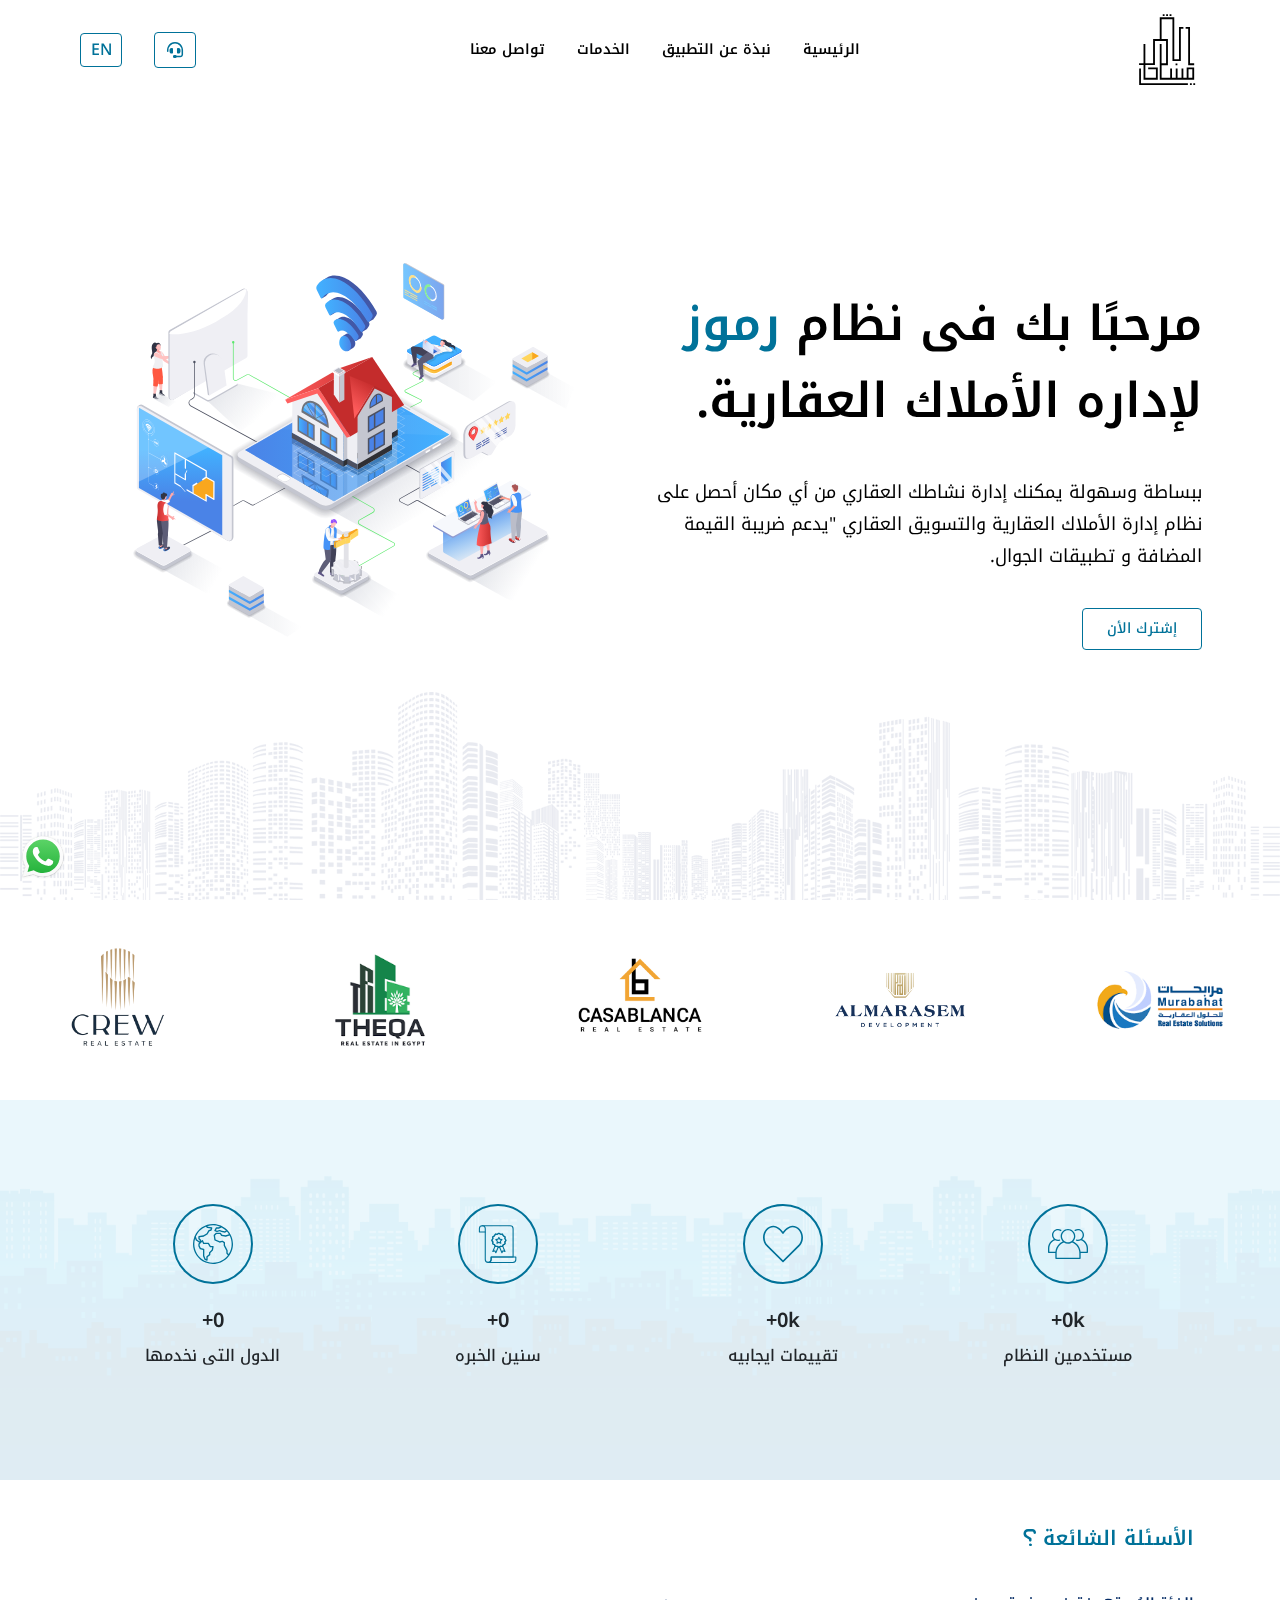
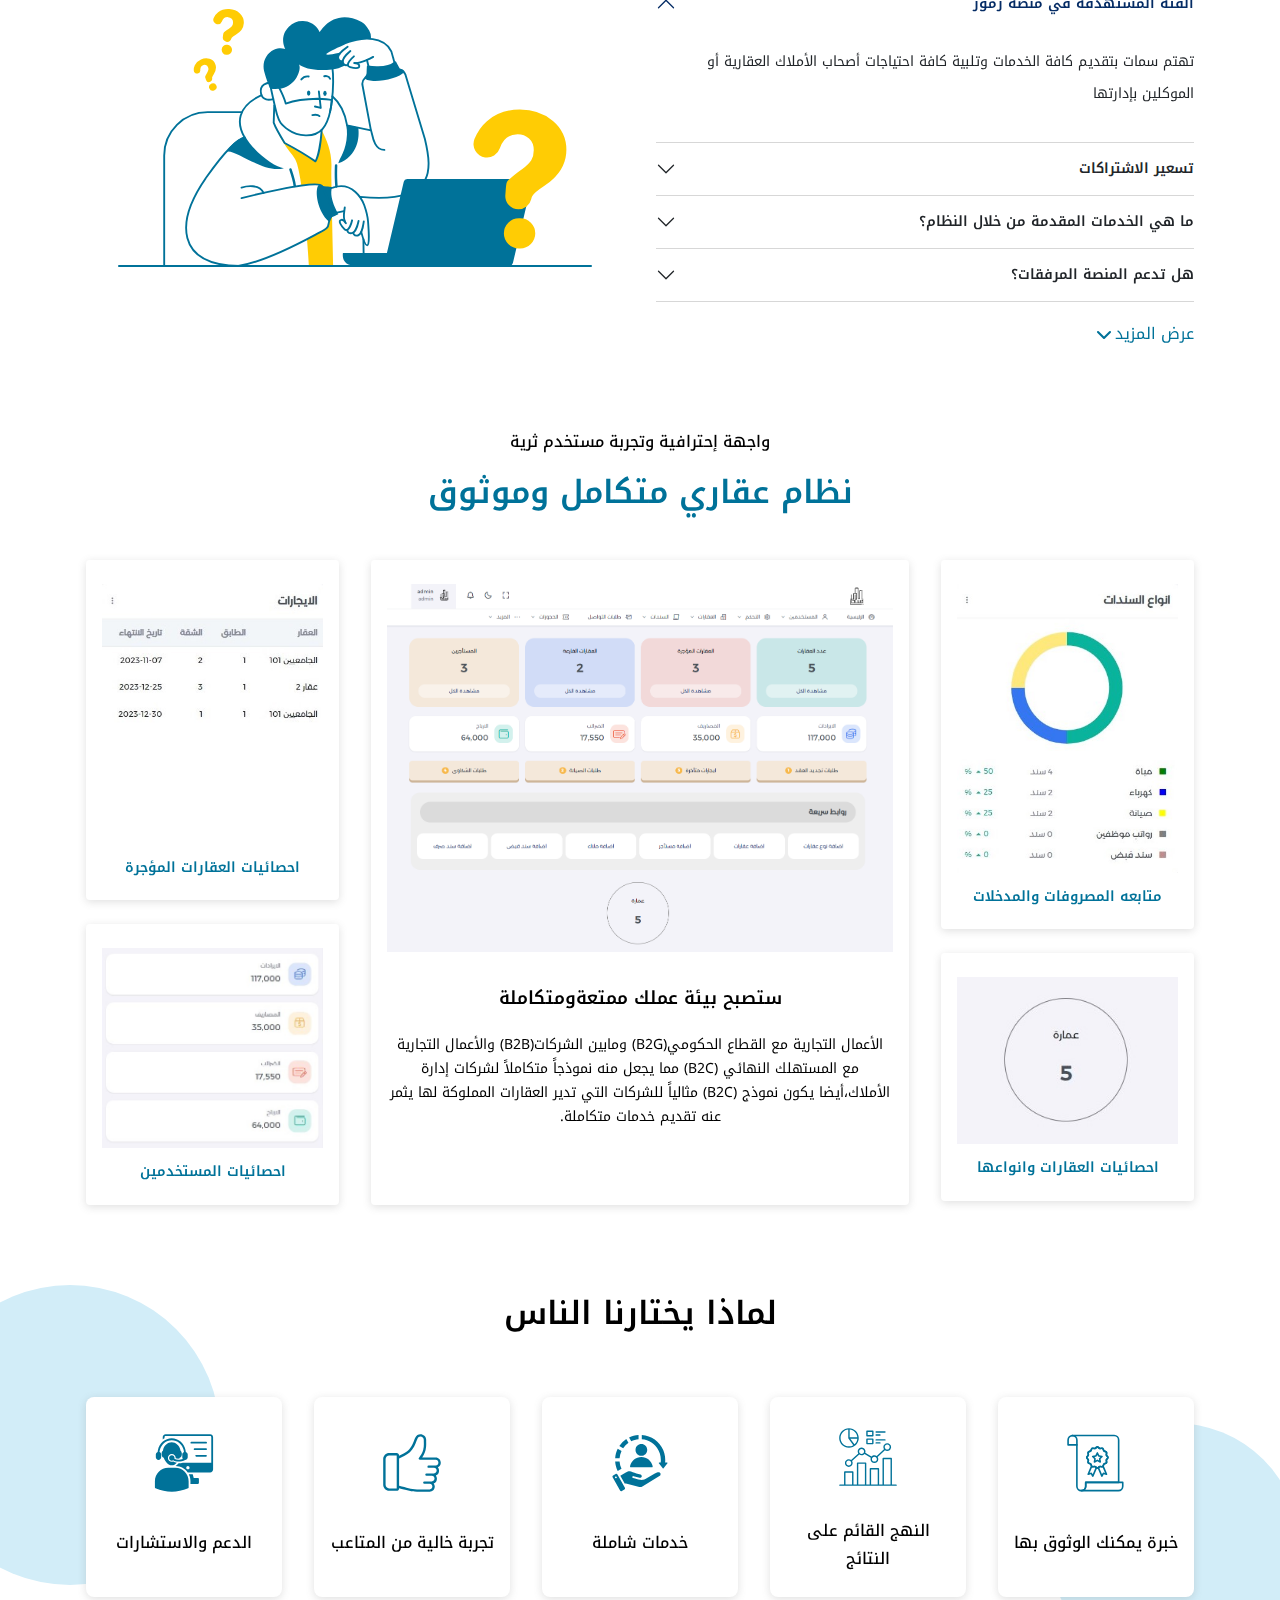
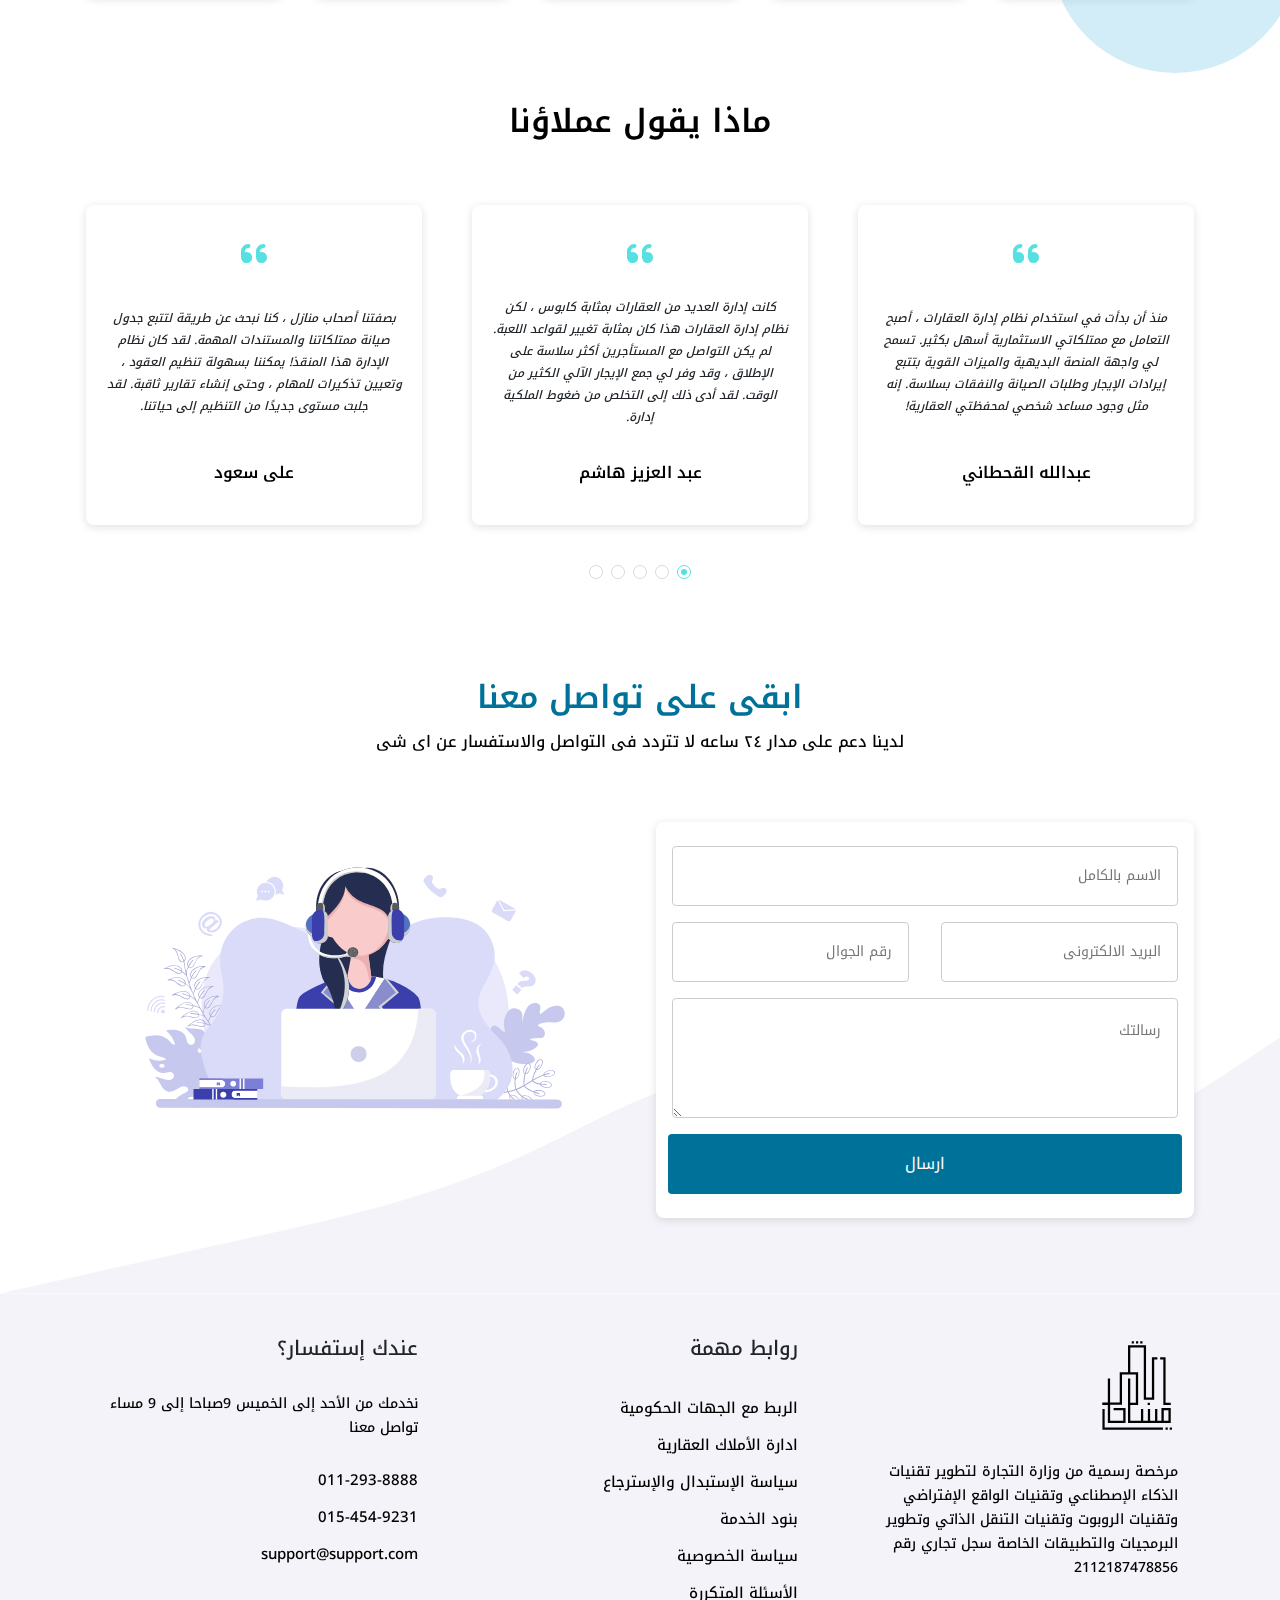
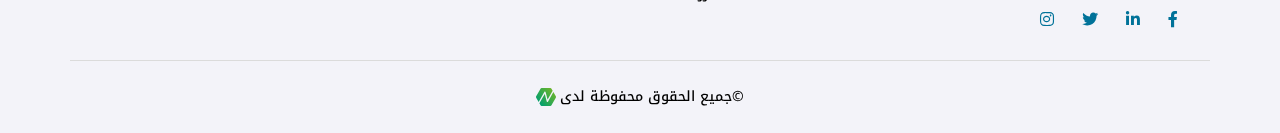
==== index.html @ 93a8f7e9 "#242" ====
<html lang="en">

<head>
    <meta charset="UTF-8">
    <meta name="viewport" content="width=device-width, initial-scale=1.0">
    <title>رموز لإداره الأملاك العقارية</title>
    <!-- Favicon -->
    <link rel="shortcut icon" href="images/logo.svg">
    <!-- Css -->
    <link rel="stylesheet" href="css/bootstrap.min.css">
    <link rel="stylesheet" href="css/main.css">
    <link rel="stylesheet" href="css/style.css">
</head>

<body>
    <a class="whatsappButton" href="https://wa.me/">
        <img src="images/whatsappbrand.svg" alt="">
    </a>
    <!-- Header Start-->
    <header class="navigationbar">
        <nav>
            <div class="container d-flex justify-content-between align-items-center">
                <a href="#!" class="navbar-brand">
                    <img src="images/logo.svg" alt="logo">
                </a>
                <ul class="nav-links">
                    <li>
                        <a href="#home" class="nav-link home">الرئيسية</a>
                    </li>
                    <li>
                        <a href="#about" class="nav-link about">نبذة عن التطبيق</a>
                    </li>
                    <li>
                        <a href="#service" class="nav-link service">الخدمات</a>
                    </li>
                    <li>
                        <a href="#contact" class="nav-link contact">تواصل معنا</a>
                    </li>
                </ul>
                <div class="buttons">
                    <a href="tel:011-293-8888"><i class="fa-sharp fa-solid fa-headset"></i></a>
                    <a href="#!">EN</a>
                    <a href="javascript:void(0)" id="toggle"><i class="fa-sharp fa-solid fa-bars"></i></a>
                </div>
            </div>
        </nav>
    </header>
    <main>
        <!-- Hero section start -->
        <section class="hero-section sec" id="home">
            <div class="underlay"></div>
            <div class="container">
                <div class="row">
                    <div
                        class="col-lg-6 col-12 d-flex align-items-center justify-content-center flex-column text-container">
                        <h1>مرحبًا بك فى نظام <span>رموز</span> لإداره الأملاك العقارية.</h1>
                        <p>
                            ببساطة وسهولة يمكنك إدارة نشاطك العقاري من أي مكان أحصل على نظام إدارة الأملاك العقارية
                            والتسويق
                            العقاري "يدعم ضريبة القيمة المضافة و تطبيقات الجوال.
                        </p>
                        <a href="#!">إشترك الأن</a>
                    </div>
                    <div class="col-lg-6 col-12 d-flex align-items-center justify-content-center">
                        <img src="images/illustration.svg" alt="illustration">
                    </div>
                </div>
            </div>
        </section>
        <!-- parteners section start -->
        <section class="parteners sec" id="about">
            <div class="swiper partenersSwiper">
                <div class="swiper-wrapper">
                    <div class="swiper-slide">
                        <a href="#!" class="img">
                            <img src="images/partener1.png" alt="partener">
                        </a>
                    </div>
                    <div class="swiper-slide">
                        <a href="#!" class="img">
                            <img src="images/partener2.png" alt="partener">
                        </a>
                    </div>
                    <div class="swiper-slide">
                        <a href="#!" class="img">
                            <img src="images/partener3.png" alt="partener">
                        </a>
                    </div>
                    <div class="swiper-slide">
                        <a href="#!" class="img">
                            <img src="images/partener4.png" alt="partener">
                        </a>
                    </div>
                    <div class="swiper-slide">
                        <a href="#!" class="img">
                            <img src="images/partener5.png" alt="partener">
                        </a>
                    </div>
                    <div class="swiper-slide">
                        <a href="#!" class="img">
                            <img src="images/partener6.png" alt="partener">
                        </a>
                    </div>
                </div>
            </div>
            <div class="counter-wrapper">
                <div class="underlay"></div>
                <div class="container ">
                    <div class="row">
                        <div class="col-lg-3 col-6 mb-lg-0 mb-4">
                            <div class="icon">
                                <img src="images/users.svg" alt="icon">
                            </div>
                            <h4><span class="num" data-goal="8">0</span>k+</h4>
                            <h5>مستخدمين النظام</h5>
                        </div>
                        <div class="col-lg-3 col-6 mb-lg-0 mb-4">
                            <div class="icon">
                                <img src="images/heart.svg" alt="icon">
                            </div>
                            <h4><span class="num" data-goal="25">0</span>k+</h4>
                            <h5>تقييمات ايجابيه</h5>
                        </div>
                        <div class="col-lg-3 col-6">
                            <div class="icon">
                                <img src="images/experience.svg" alt="icon">
                            </div>
                            <h4><span class="num" data-goal="15">0</span>+</h4>
                            <h5>سنين الخبره</h5>
                        </div>
                        <div class="col-lg-3 col-6">
                            <div class="icon">
                                <img src="images/earth.svg" alt="icon">
                            </div>
                            <h4><span class="num" data-goal="12">0</span>+</h4>
                            <h5>الدول التى نخدمها</h5>
                        </div>
                    </div>
                </div>
            </div>
        </section>
        <!-- faqs -->
        <section class="faqs">
            <div class="container">
                <div class="row align-items-center justify-content-around">
                    <div class="col-lg-6 col-12 p-3 faqs-content">
                        <h3>الأسئلة الشائعة <i class="fa-sharp fa-solid fa-question"></i></h3>
                        <div class="accordion" id="accordionExample">
                            <div class="accordion-item">
                                <h2 class="accordion-header" id="headingOne">
                                    <button class="accordion-button" type="button" data-bs-toggle="collapse"
                                        data-bs-target="#collapseOne" aria-expanded="true" aria-controls="collapseOne">
                                        الفئة المُستهدفة في منصة رموز
                                    </button>
                                </h2>
                                <div id="collapseOne" class="accordion-collapse collapse show"
                                    aria-labelledby="headingOne" data-bs-parent="#accordionExample">
                                    <div class="accordion-body">
                                        <p>تهتم سمات بتقديم كافة الخدمات وتلبية كافة احتياجات أصحاب الأملاك العقارية أو
                                            الموكلين بإدارتها</p>
                                    </div>
                                </div>
                            </div>
                            <div class="accordion-item">
                                <h2 class="accordion-header" id="headingTwo">
                                    <button class="accordion-button collapsed" type="button" data-bs-toggle="collapse"
                                        data-bs-target="#collapseTwo" aria-expanded="false" aria-controls="collapseTwo">
                                        تسعير الاشتراكات
                                    </button>
                                </h2>
                                <div id="collapseTwo" class="accordion-collapse collapse" aria-labelledby="headingTwo"
                                    data-bs-parent="#accordionExample">
                                    <div class="accordion-body">
                                        <p>تكون الأسعار بحسب الباقة المُختارة من حيث المزايا والخدمات المُرادة في
                                            المنصة،
                                            بالإضافة إلى ذلك...</p>
                                    </div>
                                </div>
                            </div>
                            <div class="accordion-item">
                                <h2 class="accordion-header" id="headingThree">
                                    <button class="accordion-button collapsed" type="button" data-bs-toggle="collapse"
                                        data-bs-target="#collapseThree" aria-expanded="false"
                                        aria-controls="collapseThree">
                                        ما هي الخدمات المقدمة من خلال النظام؟
                                    </button>
                                </h2>
                                <div id="collapseThree" class="accordion-collapse collapse"
                                    aria-labelledby="headingThree" data-bs-parent="#accordionExample">
                                    <div class="accordion-body">
                                        <p>تكون الأسعار بحسب الباقة المُختارة من حيث المزايا والخدمات المُرادة في
                                            المنصة،
                                            بالإضافة إلى ذلك...</p>
                                    </div>
                                </div>
                            </div>
                            <div class="accordion-item">
                                <h2 class="accordion-header" id="headingFour">
                                    <button class="accordion-button collapsed" type="button" data-bs-toggle="collapse"
                                        data-bs-target="#collapseFour" aria-expanded="false"
                                        aria-controls="collapseFour">
                                        هل تدعم المنصة المرفقات؟
                                    </button>
                                </h2>
                                <div id="collapseFour" class="accordion-collapse collapse" aria-labelledby="headingFour"
                                    data-bs-parent="#accordionExample">
                                    <div class="accordion-body">
                                        <p>تدعم المنصة المرفقات كالصور، حيث من الممكن للعميل إضافة صور للعقارات وغيرها.
                                        </p>
                                    </div>
                                </div>
                            </div>
                            <div class="accordion-item">
                                <h2 class="accordion-header" id="headingFive">
                                    <button class="accordion-button collapsed" type="button" data-bs-toggle="collapse"
                                        data-bs-target="#collapseFive" aria-expanded="false"
                                        aria-controls="collapseFive">
                                        هل من الممكن استخدام المنصة لأكثر من شخص وهل يمكن الحد من الصلاحيات لكل مستخدم؟
                                    </button>
                                </h2>
                                <div id="collapseFive" class="accordion-collapse collapse" aria-labelledby="headingFive"
                                    data-bs-parent="#accordionExample">
                                    <div class="accordion-body">
                                        <p>يختلف بحسب الباقة المطلوبة، ففي باقة العقاري تكون إمكانية الاستخدام متاحة فقط
                                            لشخص واحد، أما الباقات الأخرى توفر إمكانية استخدام لأكثر من شخص.
                                            ومن الجدير بالذكر انه من الممكن إعطاء صلاحيات مختلفة لكل مستخدم والتحكم
                                            بالشاشات
                                            الظاهرة لهم وذلك من خلال التواصل مع فريق الدعم الفني الخاص بنا.</p>
                                    </div>
                                </div>
                            </div>
                        </div>
                        <button class="showbtn">عرض المزيد <i class="fa-sharp fa-solid fa-chevron-down"></i></button>
                    </div>
                    <div class="col-lg-6 col-12 pe-lg-5 ps-lg-5 p-0 faq-img">
                        <img src="images/faq2.svg" alt="faq">
                    </div>
                </div>
            </div>
        </section>
        <!-- services section -->
        <section class="services-section sec" id="service">
            <div class="container">
                <p class="txt">واجهة إحترافية وتجربة مستخدم ثرية</p>
                <h2 class="hed">نظام عقاري متكامل وموثوق</h2>
                <div class="row">
                    <div class="col-lg-3 col-12 pe-3 ps-3">
                        <div class="container p-0">
                            <div class="row">
                                <div class="col-12">
                                    <div class="shaded_card">
                                        <div class="img">
                                            <a href="images/app-img-2.jpg" data-fancybox="app-images">
                                                <img src="images/app-img-2.jpg" alt="">
                                            </a>
                                        </div>
                                        <h4>متابعه المصروفات والمدخلات</h4>
                                    </div>
                                </div>
                                <div class="col-12 mt-4">
                                    <div class="shaded_card">
                                        <div class="img">
                                            <a href="images/app-img-3.jpg" data-fancybox="app-images">
                                                <img src="images/app-img-3.jpg" alt="">
                                            </a>
                                        </div>
                                        <h4>احصائيات العقارات وانواعها</h4>
                                    </div>
                                </div>
                            </div>
                        </div>
                    </div>
                    <div class="col-lg-6 col-12 pe-3 ps-3 mt-lg-0 mb-lg-0 mt-4 mb-4">
                        <div class="container p-0">
                            <div class="shaded_card">
                                <div class="img">
                                    <a href="images/app-img-1.jpg" data-fancybox="app-images">
                                        <img src="images/app-img-1.jpg" alt="">
                                    </a>
                                </div>
                                <h3>ستصبح بيئة عملك ممتعةومتكاملة</h3>
                                <p>الأعمال التجارية مع القطاع الحكومي(B2G) ومابين الشركات(B2B) والأعمال التجارية مع
                                    المستهلك
                                    النهائي (B2C) مما يجعل منه نموذجاً متكاملاً لشركات إدارة الأملاك،أيضا يكون نموذج
                                    (B2C)
                                    مثالياً للشركات التي تدير العقارات المملوكة لها يثمر عنه تقديم خدمات متكاملة.</p>
                            </div>
                        </div>
                    </div>
                    <div class="col-lg-3 col-12 pe-3 ps-3">
                        <div class="container p-0">
                            <div class="row">
                                <div class="col-12">
                                    <div class="shaded_card">
                                        <div class="img">
                                            <a href="images/app-img-4.jpg" data-fancybox="app-images">
                                                <img src="images/app-img-4.jpg" alt="">
                                            </a>
                                        </div>
                                        <h4>احصائيات العقارات المؤجرة</h4>
                                    </div>
                                </div>
                                <div class="col-12 mt-4">
                                    <div class="col-12">
                                        <div class="shaded_card">
                                            <div class="img">
                                                <a href="images/app-img-5.jpg" data-fancybox="app-images">
                                                    <img src="images/app-img-5.jpg" alt="">
                                                </a>
                                            </div>
                                            <h4>احصائيات المستخدمين</h4>
                                        </div>
                                    </div>
                                </div>
                            </div>
                        </div>
                    </div>
                </div>
            </div>
        </section>
        <!-- features section -->
        <section class="features">
            <h2 class="hed">لماذا يختارنا الناس</h2>
            <span class="circle1"></span>
            <span class="circle2"></span>
            <div class="container">
                <div class="row row-cols-xl-5 row-cols-lg-4 row-cols-md-3 row-cols-sm-2 row-cols-1 row--20">
                    <div class="col p-3">
                        <div class="feature-card">
                            <div class="icon">
                                <img src="images/experience.svg" alt="Service">
                            </div>
                            <h6 class="title">خبرة يمكنك الوثوق بها</h6>
                        </div>
                    </div>
                    <div class="col p-3">
                        <div class="feature-card">
                            <div class="icon">
                                <img src="images/approach.svg" alt="Service">
                            </div>
                            <h6 class="title">النهج القائم على النتائج</h6>
                        </div>
                    </div>
                    <div class="col p-3">
                        <div class="feature-card">
                            <div class="icon">
                                <img src="images/services.svg" alt="Service">
                            </div>
                            <h6 class="title">خدمات شاملة</h6>
                        </div>
                    </div>
                    <div class="col p-3">
                        <div class="feature-card">
                            <div class="icon">
                                <img src="images/hassel.svg" alt="Service">
                            </div>
                            <h6 class="title">تجربة خالية من المتاعب</h6>
                        </div>
                    </div>
                    <div class="col p-3">
                        <div class="feature-card">
                            <div class="icon">
                                <img src="images/support.svg" alt="Service">
                            </div>
                            <h6 class="title"> الدعم والاستشارات </h6>
                        </div>
                    </div>
                </div>
            </div>
        </section>
        <!-- testmonials -->
        <section class="testmonials">
            <h2 class="hed">ماذا يقول عملاؤنا</h2>
            <!-- slider -->
            <div class="container p-0">
                <div class="swiper mySwiper">
                    <div class="swiper-wrapper">
                        <div class="swiper-slide">
                            <div class="testmonial-card">
                                <i class="fas fa-quote-left"></i>
                                <p>منذ أن بدأت في استخدام نظام إدارة العقارات ، أصبح التعامل مع ممتلكاتي الاستثمارية
                                    أسهل بكثير. تسمح لي واجهة المنصة البديهية والميزات القوية بتتبع إيرادات الإيجار
                                    وطلبات الصيانة والنفقات بسلاسة. إنه مثل وجود مساعد شخصي لمحفظتي العقارية!</p>
                                <h5>عبدالله القحطاني</h5>
                            </div>
                        </div>
                        <div class="swiper-slide">
                            <div class="testmonial-card">
                                <i class="fas fa-quote-left"></i>
                                <p>كانت إدارة العديد من العقارات بمثابة كابوس ، لكن نظام إدارة العقارات هذا كان بمثابة
                                    تغيير لقواعد اللعبة. لم يكن التواصل مع المستأجرين أكثر سلاسة على الإطلاق ، وقد وفر
                                    لي جمع الإيجار الآلي الكثير من الوقت. لقد أدى ذلك إلى التخلص من ضغوط الملكية إدارة.
                                </p>
                                <h5>عبد العزيز هاشم</h5>
                            </div>
                        </div>
                        <div class="swiper-slide">
                            <div class="testmonial-card">
                                <i class="fas fa-quote-left"></i>
                                <p>
                                    بصفتنا أصحاب منازل ، كنا نبحث عن طريقة لتتبع جدول صيانة ممتلكاتنا والمستندات المهمة.
                                    لقد كان نظام الإدارة هذا المنقذ! يمكننا بسهولة تنظيم العقود ، وتعيين تذكيرات للمهام
                                    ، وحتى إنشاء تقارير ثاقبة. لقد جلبت مستوى جديدًا من التنظيم إلى حياتنا.
                                </p>
                                <h5>على سعود</h5>
                            </div>
                        </div>
                        <div class="swiper-slide">
                            <div class="testmonial-card">
                                <i class="fas fa-quote-left"></i>
                                <p>البقاء على اطلاع على تفاعلات العملاء وقوائم العقارات أمر بالغ الأهمية في مجال عملي.
                                    قام نظام إدارة العقارات هذا بتبسيط سير العمل الخاص بي من خلال توفير محور مركزي لجميع
                                    اتصالات العملاء وتفاصيل الممتلكات والمواعيد. إنها أداة لا غنى عنها لأي متخصص في مجال
                                    العقارات.</p>
                                <h5>نواف العقيدى</h5>
                            </div>
                        </div>
                        <div class="swiper-slide">
                            <div class="testmonial-card">
                                <i class="fas fa-quote-left"></i>
                                <p>
                                    لقد كنت مالكًا منذ سنوات ، وأتمنى لو اكتشفت نظام الإدارة هذا قريبًا. إنه يبسط عملية
                                    الإيجار ، من فحص المستأجرين إلى توقيع عقود الإيجار إلكترونيًا. منحتني ميزات تتبع
                                    الإيجار وإدارة النفقات سيطرة مالية أفضل على ممتلكاتي.
                                </p>
                                <h5>رائد سلمان</h5>
                            </div>
                        </div>
                        <div class="swiper-slide">
                            <div class="testmonial-card">
                                <i class="fas fa-quote-left"></i>
                                <p>
                                    من وجهة نظر المستأجر ، جعل نظام إدارة العقارات هذا الإيجار أمرًا سهلاً. إن تقديم
                                    طلبات الصيانة عبر الإنترنت وتلقي التحديثات في الوقت المناسب عن حالتهم جعل العيش هنا
                                    مريحًا للغاية. من الواضح أن إدارة الممتلكات تعطي الأولوية لرضا المستأجر.
                                </p>
                                <h5>عبدالله الرويشد</h5>
                            </div>
                        </div>
                        <div class="swiper-slide">
                            <div class="testmonial-card">
                                <i class="fas fa-quote-left"></i>
                                <p>
                                    أصبحت إدارة محفظتنا المتنامية أمرًا ساحقًا إلى أن قمنا بدمج هذا النظام في عملياتنا.
                                    كانت القدرة على تحليل أداء الممتلكات وتتبع معدلات الإشغال ومراقبة اتجاهات السوق كلها
                                    في مكان واحد لا تقدر بثمن. لقد حسنت حقًا استراتيجيتنا الاستثمارية.
                                </p>
                                <h5>بلال علام</h5>
                            </div>
                        </div>
                    </div>
                    <div class="swiper-pagination"></div>
                </div>
            </div>
        </section>
        <!-- contact section -->
        <section class="contact-section sec" id="contact">
            <svg xmlns="http://www.w3.org/2000/svg" viewBox="0 0 1440 320">
                <path fill="#f3f3f9" fill-opacity="1"
                    d="M0,320L48,309.3C96,299,192,277,288,256C384,235,480,213,576,170.7C672,128,768,64,864,69.3C960,75,1056,149,1152,154.7C1248,160,1344,96,1392,64L1440,32L1440,320L1392,320C1344,320,1248,320,1152,320C1056,320,960,320,864,320C768,320,672,320,576,320C480,320,384,320,288,320C192,320,96,320,48,320L0,320Z">
                </path>
            </svg>
            <div class="underlay"></div>
            <h2 class="hed">ابقى على تواصل معنا</h2>
            <p class="txt">لدينا دعم على مدار ٢٤ ساعه لا تتردد فى التواصل والاستفسار عن اى شى</p>
            <div class="container">
                <div class="row">
                    <div class="col-lg-6 col-12 p-3">
                        <div class="shaded-card">
                            <form class="container" action="">
                                <div class="row">
                                    <div class="col-12 input-filed">
                                        <input type="text" name="name" id="name" placeholder="الاسم بالكامل">
                                    </div>
                                    <div class="col-lg-6 col-12 input-filed">
                                        <input type="email" name="email" id="email" placeholder="البريد الالكترونى">
                                    </div>
                                    <div class="col-lg-6 col-12 input-filed">
                                        <input type="tel" name="tel" id="tel" placeholder="رقم الجوال">
                                    </div>
                                    <div class="col-12 input-filed">
                                        <textarea name="message" id="message" placeholder="رسالتك"></textarea>
                                    </div>
                                    <div class="col-12">
                                        <button type="submit">ارسال</button>
                                    </div>
                                </div>
                            </form>
                        </div>
                    </div>
                    <div class="col-lg-6 col-12">
                        <img src="images/contact.svg" alt="">
                    </div>
                </div>
            </div>
        </section>
    </main>
    <!-- Footer -->
    <footer>
        <div class="container">
            <div class="row">
                <div class="col-lg-4 col-md-6 col-12 d-flex flex-column gap-4">
                    <a href="#!" class="navbar-brand">
                        <img src="images/logo.svg" alt="logo">
                    </a>
                    <p>
                        مرخصة رسمية من وزارة التجارة لتطوير تقنيات الذكاء الإصطناعي وتقنيات الواقع الإفتراضي وتقنيات
                        الروبوت وتقنيات التنقل الذاتي وتطوير البرمجيات والتطبيقات الخاصة سجل تجاري رقم 2112187478856
                    </p>
                    <ul class="social-media">
                        <li>
                            <a href="#!"><i class="fa-brands fa-facebook-f"></i></a>
                        </li>
                        <li>
                            <a href="#!"><i class="fa-brands fa-linkedin-in"></i></a>
                        </li>
                        <li>
                            <a href="#!"><i class="fa-brands fa-twitter"></i></a>
                        </li>
                        <li>
                            <a href="#!"><i class="fa-brands fa-instagram"></i></a>
                        </li>
                    </ul>
                </div>
                <div class="col-lg-4 col-md-6 col-12 d-flex flex-column gap-4">
                    <h5 class="footer-title ">روابط مهمة</h5>
                    <ul class="links">
                        <li>
                            <a href="#!">الربط مع الجهات الحكومية</a>
                        </li>
                        <li>
                            <a href="#!">ادارة الأملاك العقارية</a>
                        </li>
                        <li>
                            <a href="#!">سياسة الإستبدال والإسترجاع</a>
                        </li>
                        <li>
                            <a href="#!">بنود الخدمة</a>
                        </li>
                        <li>
                            <a href="#!">سياسة الخصوصية</a>
                        </li>
                        <li>
                            <a href="#!">الأسئلة المتكررة</a>
                        </li>
                    </ul>
                </div>
                <div class="col-lg-4 col-md-6 col-12 d-flex flex-column gap-4">
                    <h5 class="footer-title ">عندك إستفسار؟</h5>
                    <p>نخدمك من الأحد إلى الخميس 9صباحا إلى 9 مساء
                        تواصل معنا</p>
                    <ul class="links">
                        <li>
                            <a href="tel:011-293-8888">011-293-8888</a>
                        </li>
                        <li>
                            <a href="tel:015-454-9231">015-454-9231</a>
                        </li>
                        <li>
                            <a href="mailto:support@support.com">support@support.com</a>
                        </li>
                    </ul>
                </div>
                <div class="col-12 copy d-flex align-items-center justify-content-center">
                    <p>©جميع الحقوق محفوظة لدى
                        <a href="https://nami-tec.com"><img src="images/nami.svg" alt="nami"></a>
                    </p>
                </div>
            </div>
        </div>
    </footer>
    <script src="js/main.js"></script>
    <script src="js/app.js"></script>
</body>

</html>
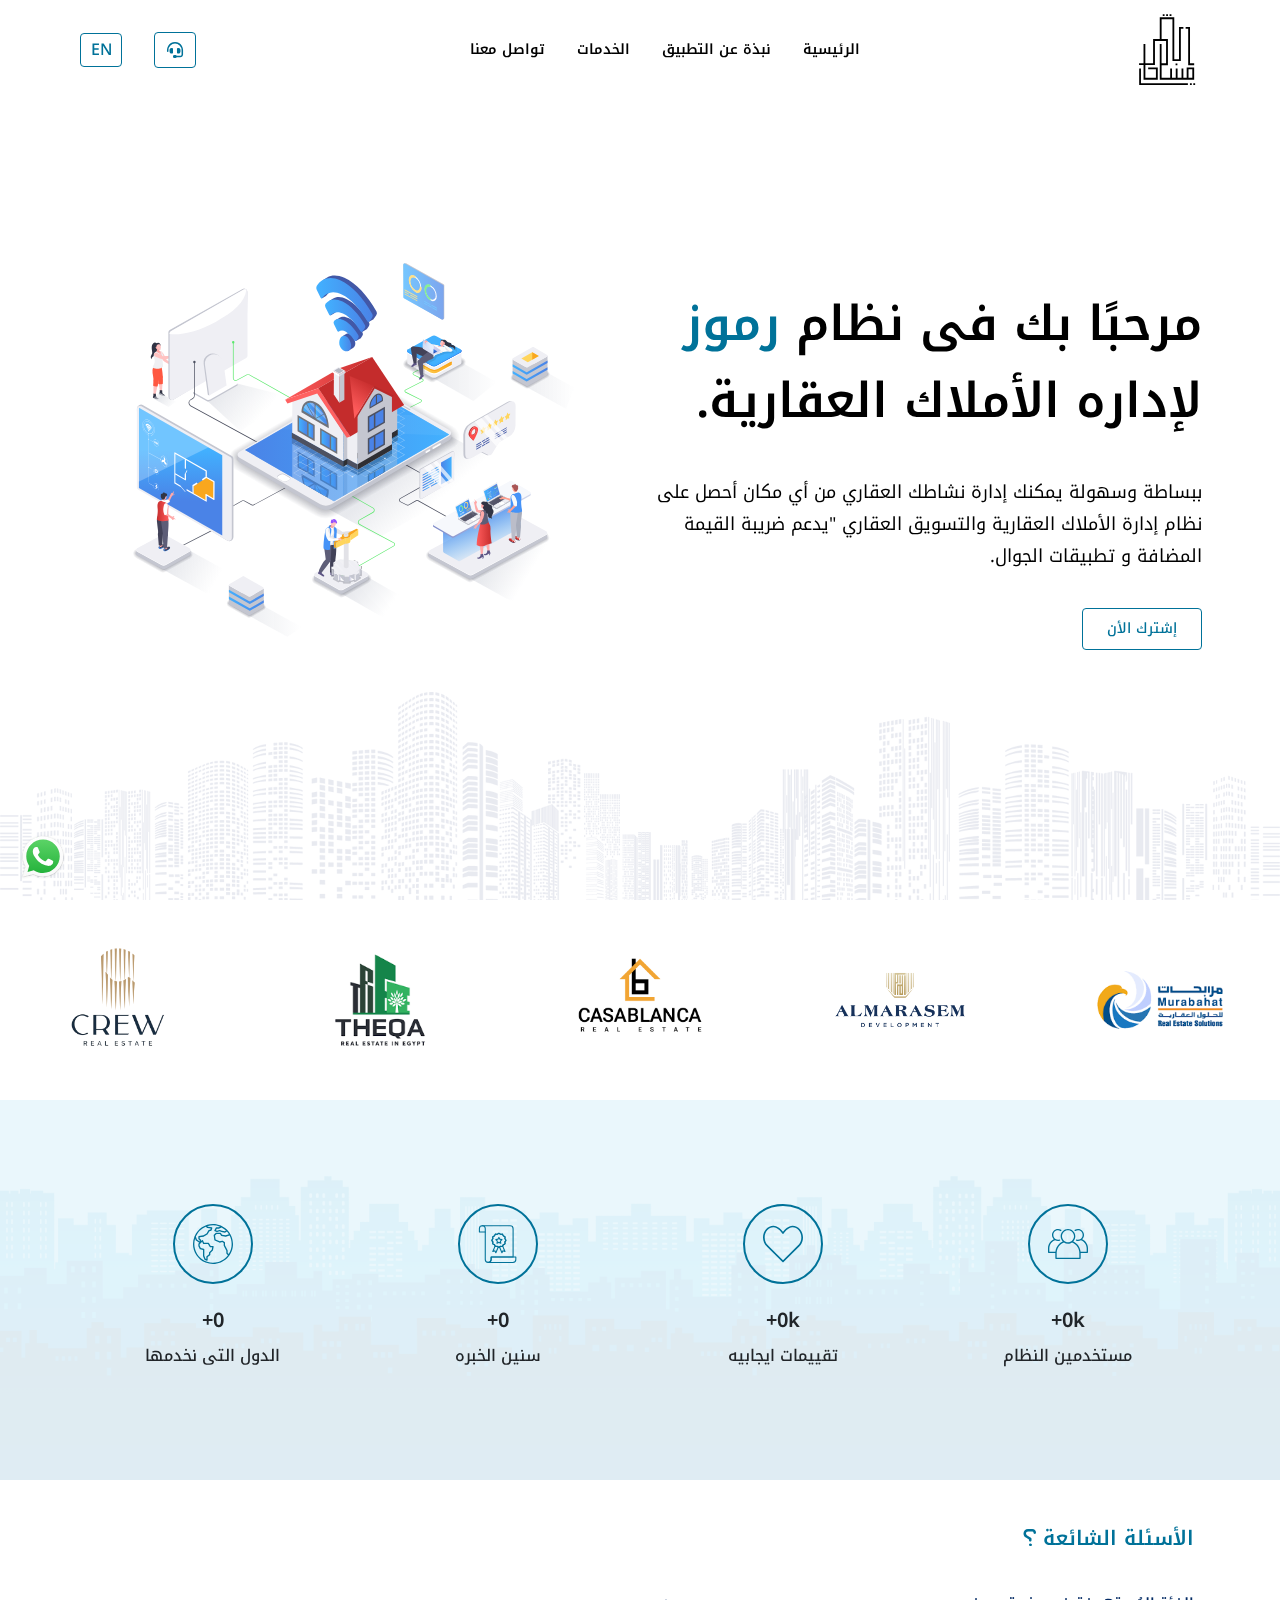
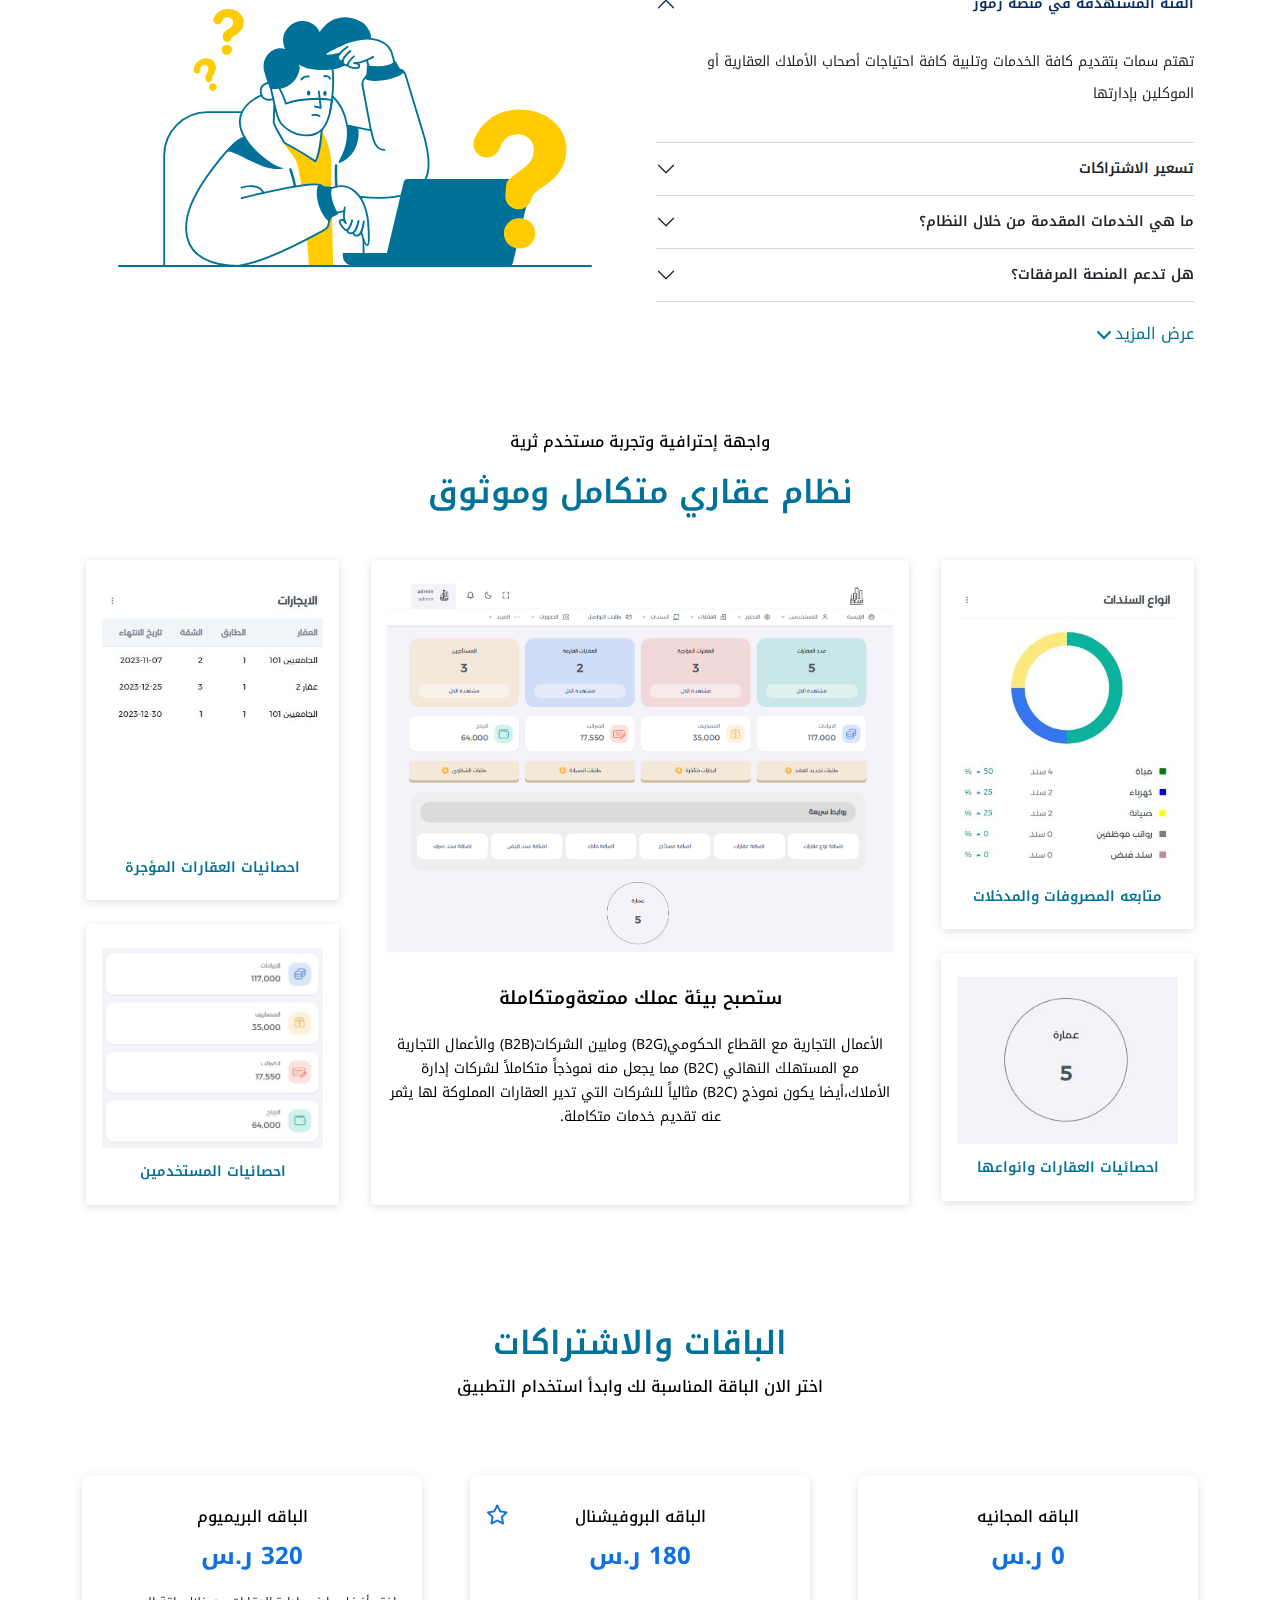
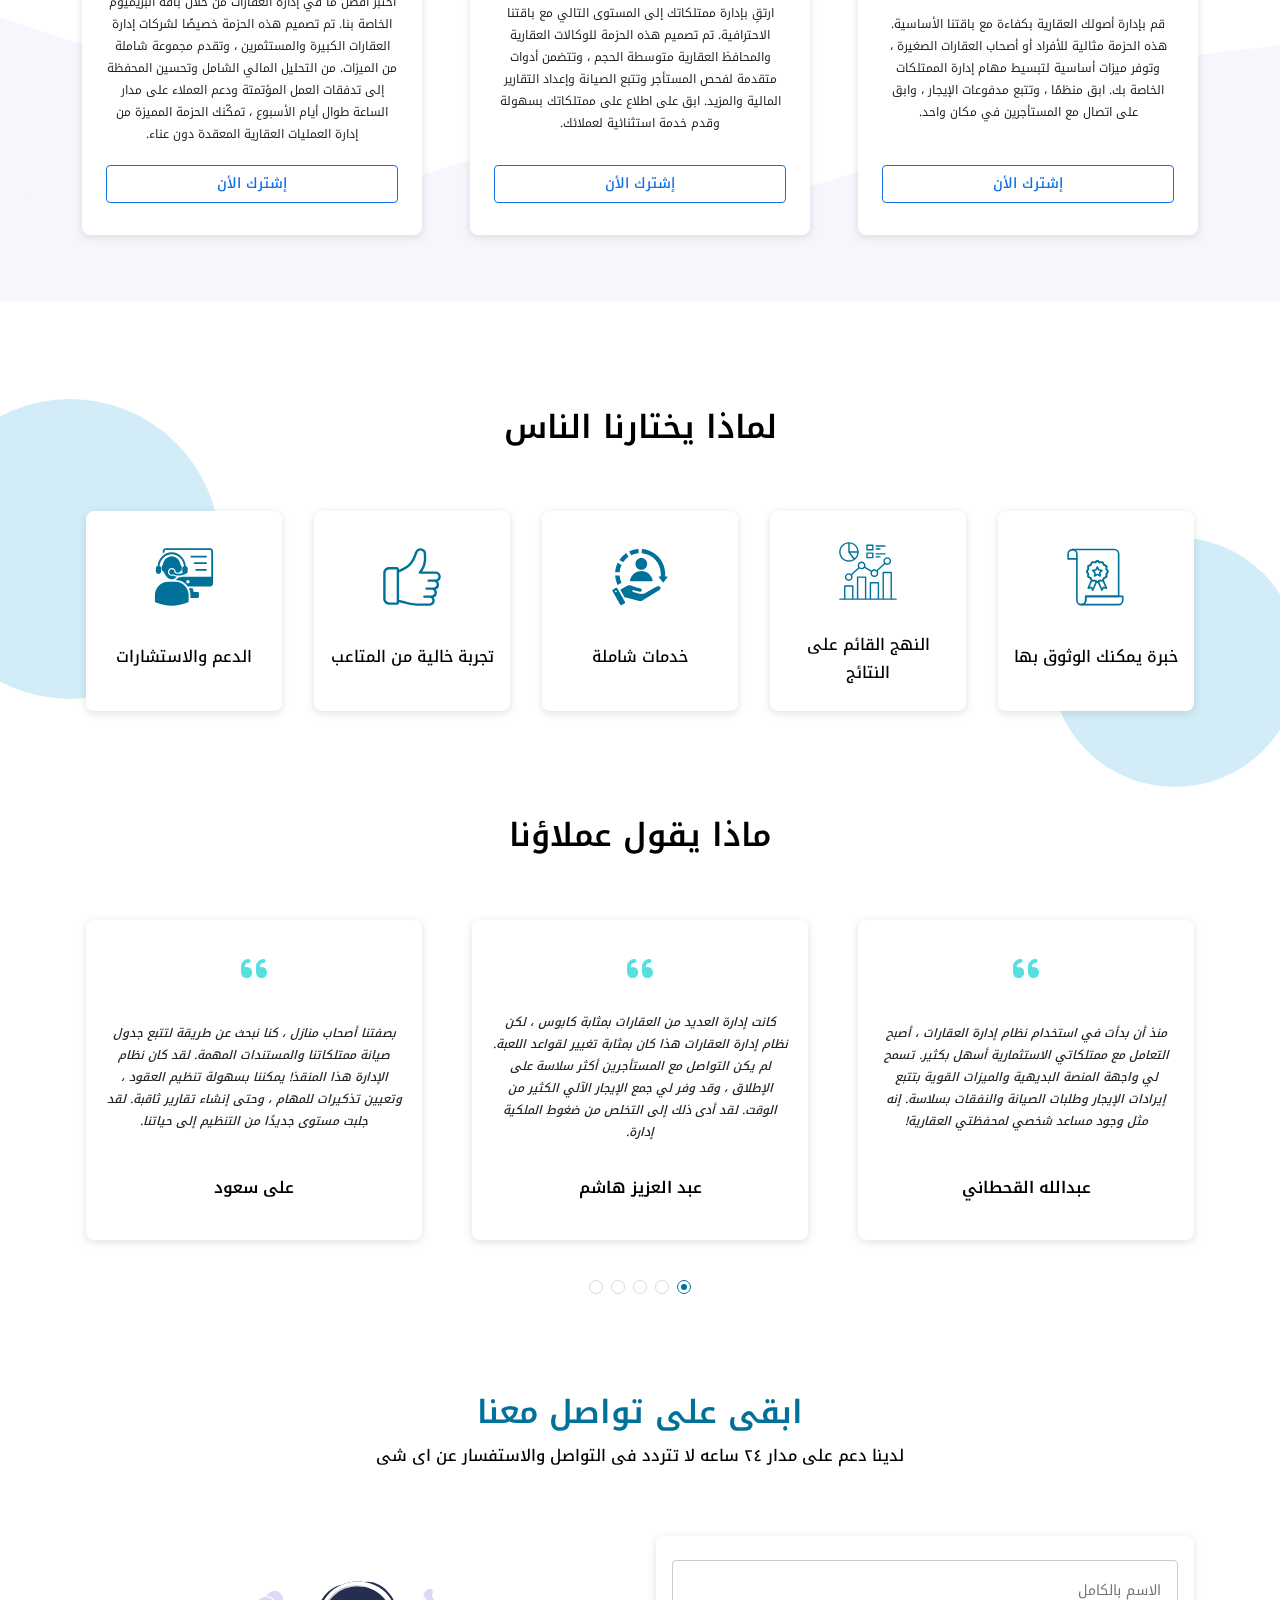
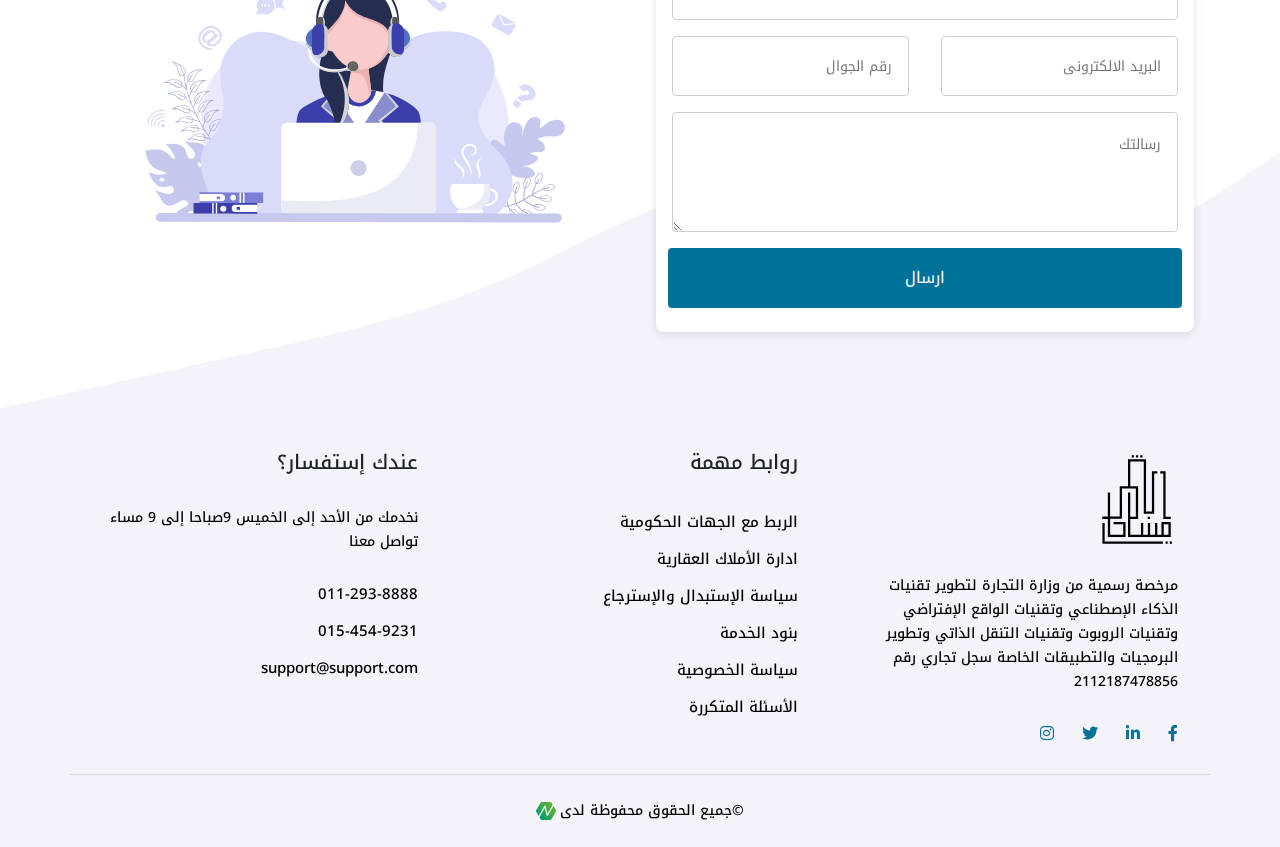
==== commit 18be20b3: "#23251" ====
--- a/index.html
+++ b/index.html
@@ -46,7 +46,7 @@
         </nav>
     </header>
     <main>
-        <!-- Hero section start -->
+        <!-- Hero section -->
         <section class="hero-section sec" id="home">
             <div class="underlay"></div>
             <div class="container">
@@ -67,7 +67,7 @@
                 </div>
             </div>
         </section>
-        <!-- parteners section start -->
+        <!-- parteners section -->
         <section class="parteners sec" id="about">
             <div class="swiper partenersSwiper">
                 <div class="swiper-wrapper">
@@ -318,6 +318,65 @@
                 </div>
             </div>
         </section>
+        <!-- packages section-->
+        <section class="packages">
+            <svg xmlns="http://www.w3.org/2000/svg" viewBox="0 0 1440 320">
+                <path fill="#f7f6fc" fill-opacity="1"
+                    d="M0,0L48,16C96,32,192,64,288,106.7C384,149,480,203,576,234.7C672,267,768,277,864,277.3C960,277,1056,267,1152,245.3C1248,224,1344,192,1392,176L1440,160L1440,320L1392,320C1344,320,1248,320,1152,320C1056,320,960,320,864,320C768,320,672,320,576,320C480,320,384,320,288,320C192,320,96,320,48,320L0,320Z">
+                </path>
+            </svg>
+            <svg xmlns="http://www.w3.org/2000/svg" viewBox="0 0 1440 320">
+                <path fill="#f7f6fc" fill-opacity="1"
+                    d="M0,192L48,208C96,224,192,256,288,240C384,224,480,160,576,154.7C672,149,768,203,864,197.3C960,192,1056,128,1152,90.7C1248,53,1344,43,1392,37.3L1440,32L1440,320L1392,320C1344,320,1248,320,1152,320C1056,320,960,320,864,320C768,320,672,320,576,320C480,320,384,320,288,320C192,320,96,320,48,320L0,320Z">
+                </path>
+            </svg>
+            <h2 class="hed">الباقات والاشتراكات</h2>
+            <p class="txt">اختر الان الباقة المناسبة لك وابدأ استخدام التطبيق</p>
+            <div class="container p-0">
+                <div class="row">
+                    <div class="col-lg-4 col-md-6 col-12 p-4">
+                        <div class="package-card">
+                            <div class="title">
+                                <h4>الباقه المجانيه</h4>
+                                <h5 class="price">0 ر.س</h5>
+                            </div>
+                            <p>قم بإدارة أصولك العقارية بكفاءة مع باقتنا الأساسية. هذه الحزمة مثالية للأفراد أو
+                                أصحاب العقارات الصغيرة ، وتوفر ميزات أساسية لتبسيط مهام إدارة الممتلكات الخاصة بك.
+                                ابق منظمًا ، وتتبع مدفوعات الإيجار ، وابق على اتصال مع المستأجرين في مكان واحد.
+                            </p>
+                            <a href="#!"><span>إشترك الأن</span></a>
+                        </div>
+                    </div>
+                    <div class="col-lg-4 col-md-6 col-12 p-4">
+                        <div class="package-card p2">
+                            <div class="title">
+                                <h4>الباقه البروفيشنال</h4>
+                                <h5 class="price">180 ر.س</h5>
+                            </div>
+                            <p>ارتقِ بإدارة ممتلكاتك إلى المستوى التالي مع باقتنا الاحترافية. تم تصميم هذه الحزمة
+                                للوكالات العقارية والمحافظ العقارية متوسطة الحجم ، وتتضمن أدوات متقدمة لفحص المستأجر
+                                وتتبع الصيانة وإعداد التقارير المالية والمزيد. ابق على اطلاع على ممتلكاتك بسهولة وقدم
+                                خدمة استثنائية لعملائك.</p>
+                            <a href="#!"><span>إشترك الأن</span></a>
+                        </div>
+                    </div>
+                    <div class="col-lg-4 col-md-6 col-12 p-4">
+                        <div class="package-card">
+                            <div class="title">
+                                <h4>الباقه البريميوم</h4>
+                                <h5 class="price">320 ر.س</h5>
+                            </div>
+                            <p>اختبر أفضل ما في إدارة العقارات من خلال باقة البريميوم الخاصة بنا. تم تصميم هذه الحزمة
+                                خصيصًا لشركات إدارة العقارات الكبيرة والمستثمرين ، وتقدم مجموعة شاملة من الميزات. من
+                                التحليل المالي الشامل وتحسين المحفظة إلى تدفقات العمل المؤتمتة ودعم العملاء على مدار
+                                الساعة طوال أيام الأسبوع ، تمكّنك الحزمة المميزة من إدارة العمليات العقارية المعقدة دون
+                                عناء.</p>
+                            <a href="#!"><span>إشترك الأن</span></a>
+                        </div>
+                    </div>
+                </div>
+            </div>
+        </section>
         <!-- features section -->
         <section class="features">
             <h2 class="hed">لماذا يختارنا الناس</h2>
@@ -368,7 +427,7 @@
                 </div>
             </div>
         </section>
-        <!-- testmonials -->
+        <!-- testmonials section-->
         <section class="testmonials">
             <h2 class="hed">ماذا يقول عملاؤنا</h2>
             <!-- slider -->
--- a/css/style.css
+++ b/css/style.css
@@ -485,6 +485,103 @@
   margin: 0;
 }
 
+.packages {
+  margin: 48px 0;
+  padding: 42px 0;
+  position: relative;
+}
+.packages svg {
+  position: absolute;
+  left: 0;
+  bottom: 0;
+  width: 100%;
+}
+.packages .txt {
+  text-align: center;
+  color: #000;
+  font-weight: 500;
+  margin-bottom: 48px;
+}
+.packages .hed {
+  font-weight: 600;
+  color: #007299;
+  text-align: center;
+}
+.packages .package-card {
+  box-shadow: rgba(99, 99, 99, 0.2) 0px 2px 8px 0px;
+  display: flex;
+  align-items: center;
+  flex-direction: column;
+  justify-content: space-between;
+  background-color: #fff;
+  border-radius: 8px;
+  padding: 32px 24px;
+  height: 360px;
+  position: relative;
+}
+.packages .package-card.p2::after {
+  content: "\f005";
+  font-family: "Font Awesome 6 Pro";
+  border-radius: 50%;
+  position: absolute;
+  left: 16px;
+  top: 24px;
+  font-size: 20px;
+  color: #0f70e5;
+}
+.packages .package-card .title {
+  display: flex;
+  flex-direction: column;
+  align-items: center;
+  gap: 16px;
+}
+.packages .package-card .title h4 {
+  margin: 0;
+  font-weight: 500;
+  font-size: 16px;
+  color: #000;
+}
+.packages .package-card .title .price {
+  font-size: 24px;
+  color: #0f70e5;
+  font-weight: bold;
+  margin: 0;
+}
+.packages .package-card p {
+  font-size: 12px;
+  line-height: 22px;
+  text-align: center;
+  margin: 0;
+}
+.packages .package-card a {
+  border: 1px solid #0f70e5;
+  color: #0f70e5;
+  width: 100%;
+  font-size: 14px;
+  display: flex;
+  align-items: center;
+  justify-content: center;
+  transition: 0.3s ease-in-out;
+  position: relative;
+  font-weight: 500;
+  border-radius: 4px;
+  padding: 2px 0;
+  align-self: flex-start;
+}
+.packages .package-card a span {
+  color: #0f70e5;
+}
+.packages .package-card a:hover {
+  border-color: transparent;
+  background: #0f70e5;
+}
+.packages .package-card a:hover span {
+  color: #fff;
+}
+.packages .package-card a:hover::after {
+  width: 100%;
+}
+
 .features {
   padding: 60px 0;
   position: relative;
@@ -830,8 +927,8 @@
 }
 
 .swiper-pagination-bullet-active {
-  border-color: #56e0e0;
+  border-color: #007299;
 }
 .swiper-pagination-bullet-active::after {
-  background: #56e0e0;
+  background: #007299;
 }/*# sourceMappingURL=style.css.map */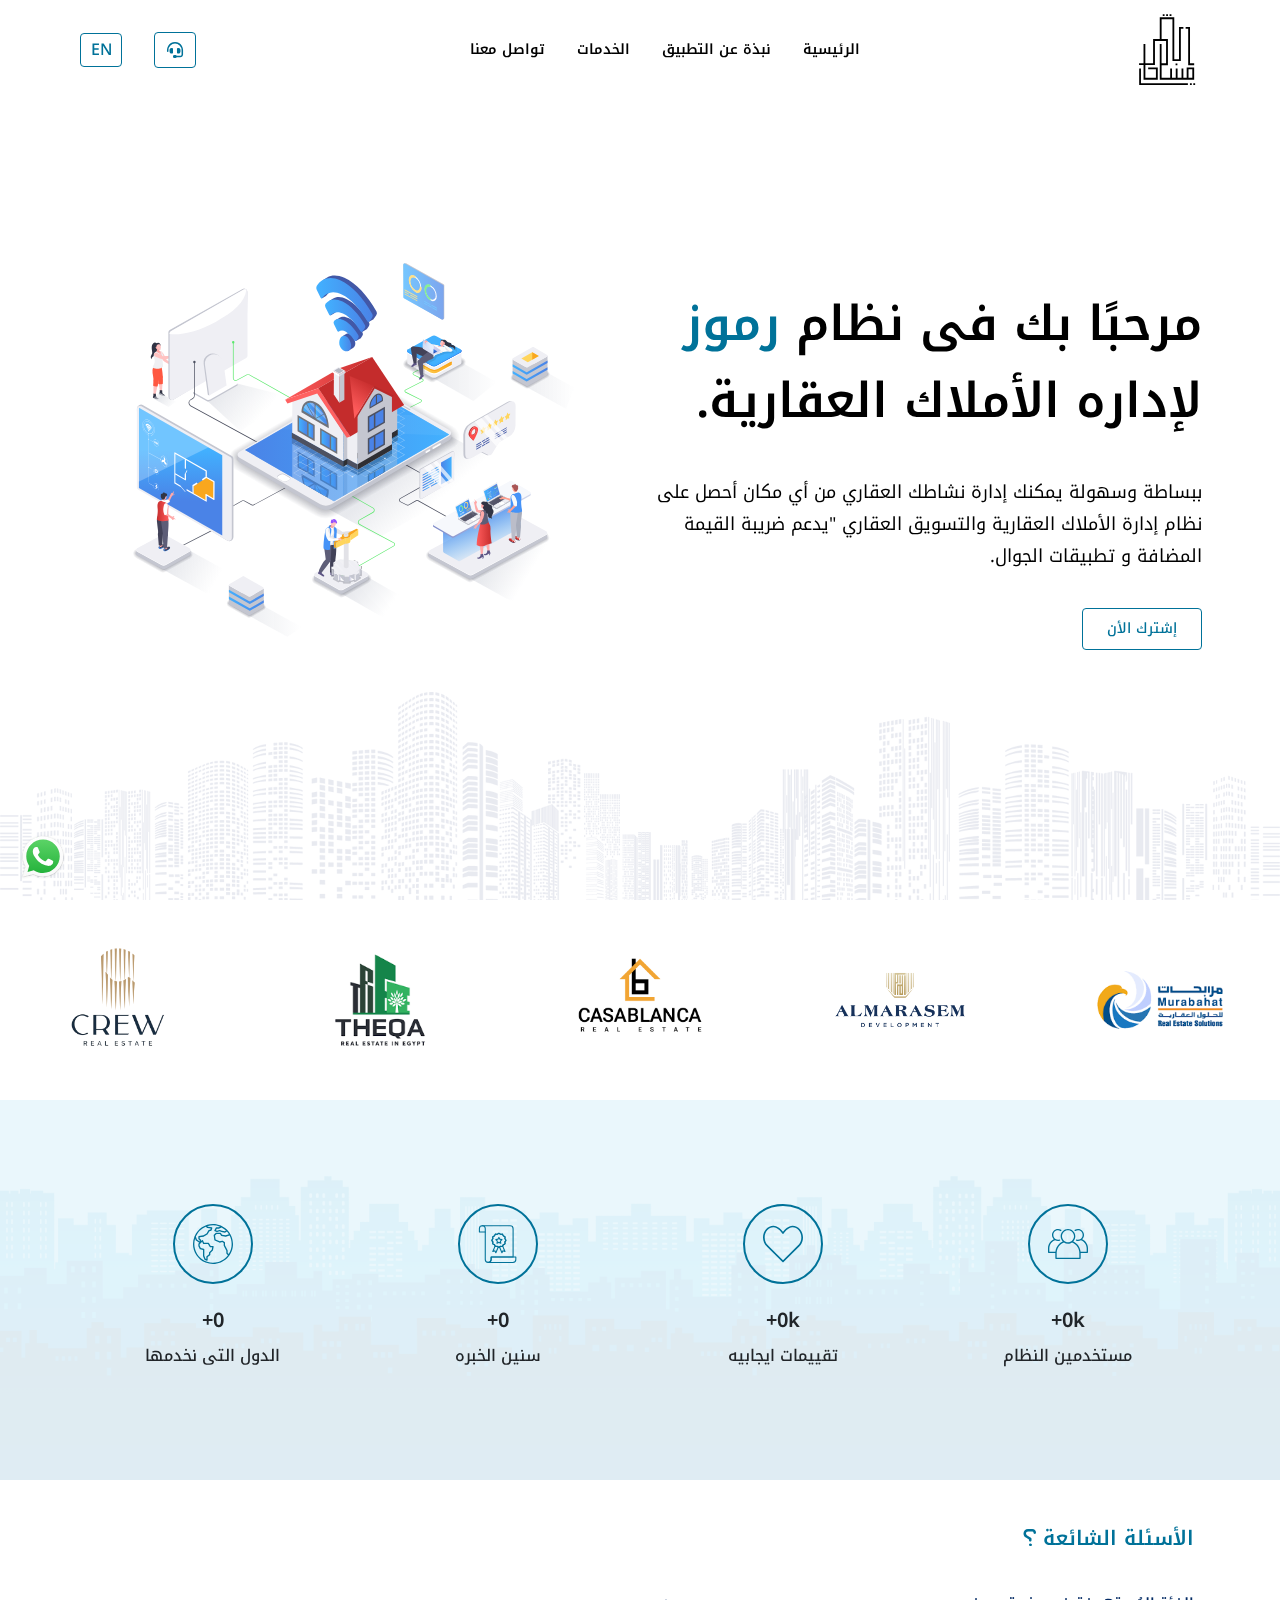
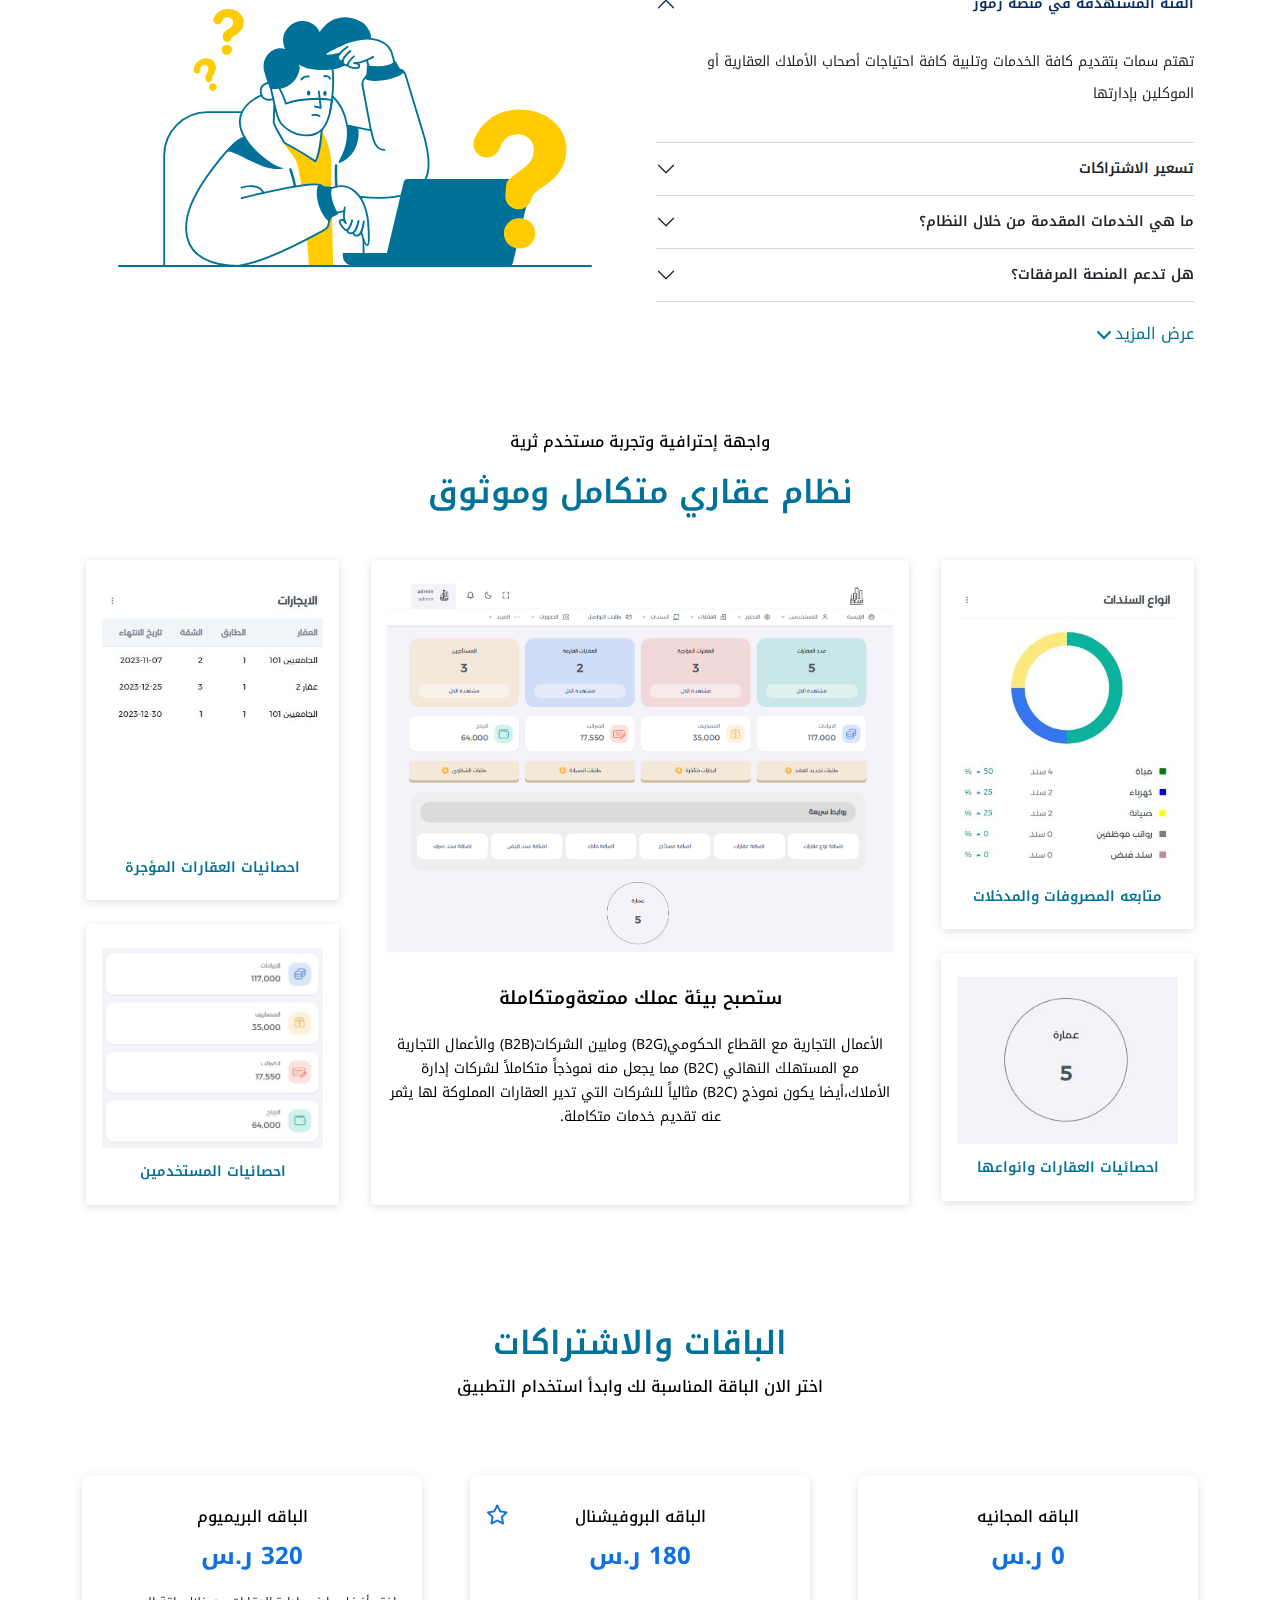
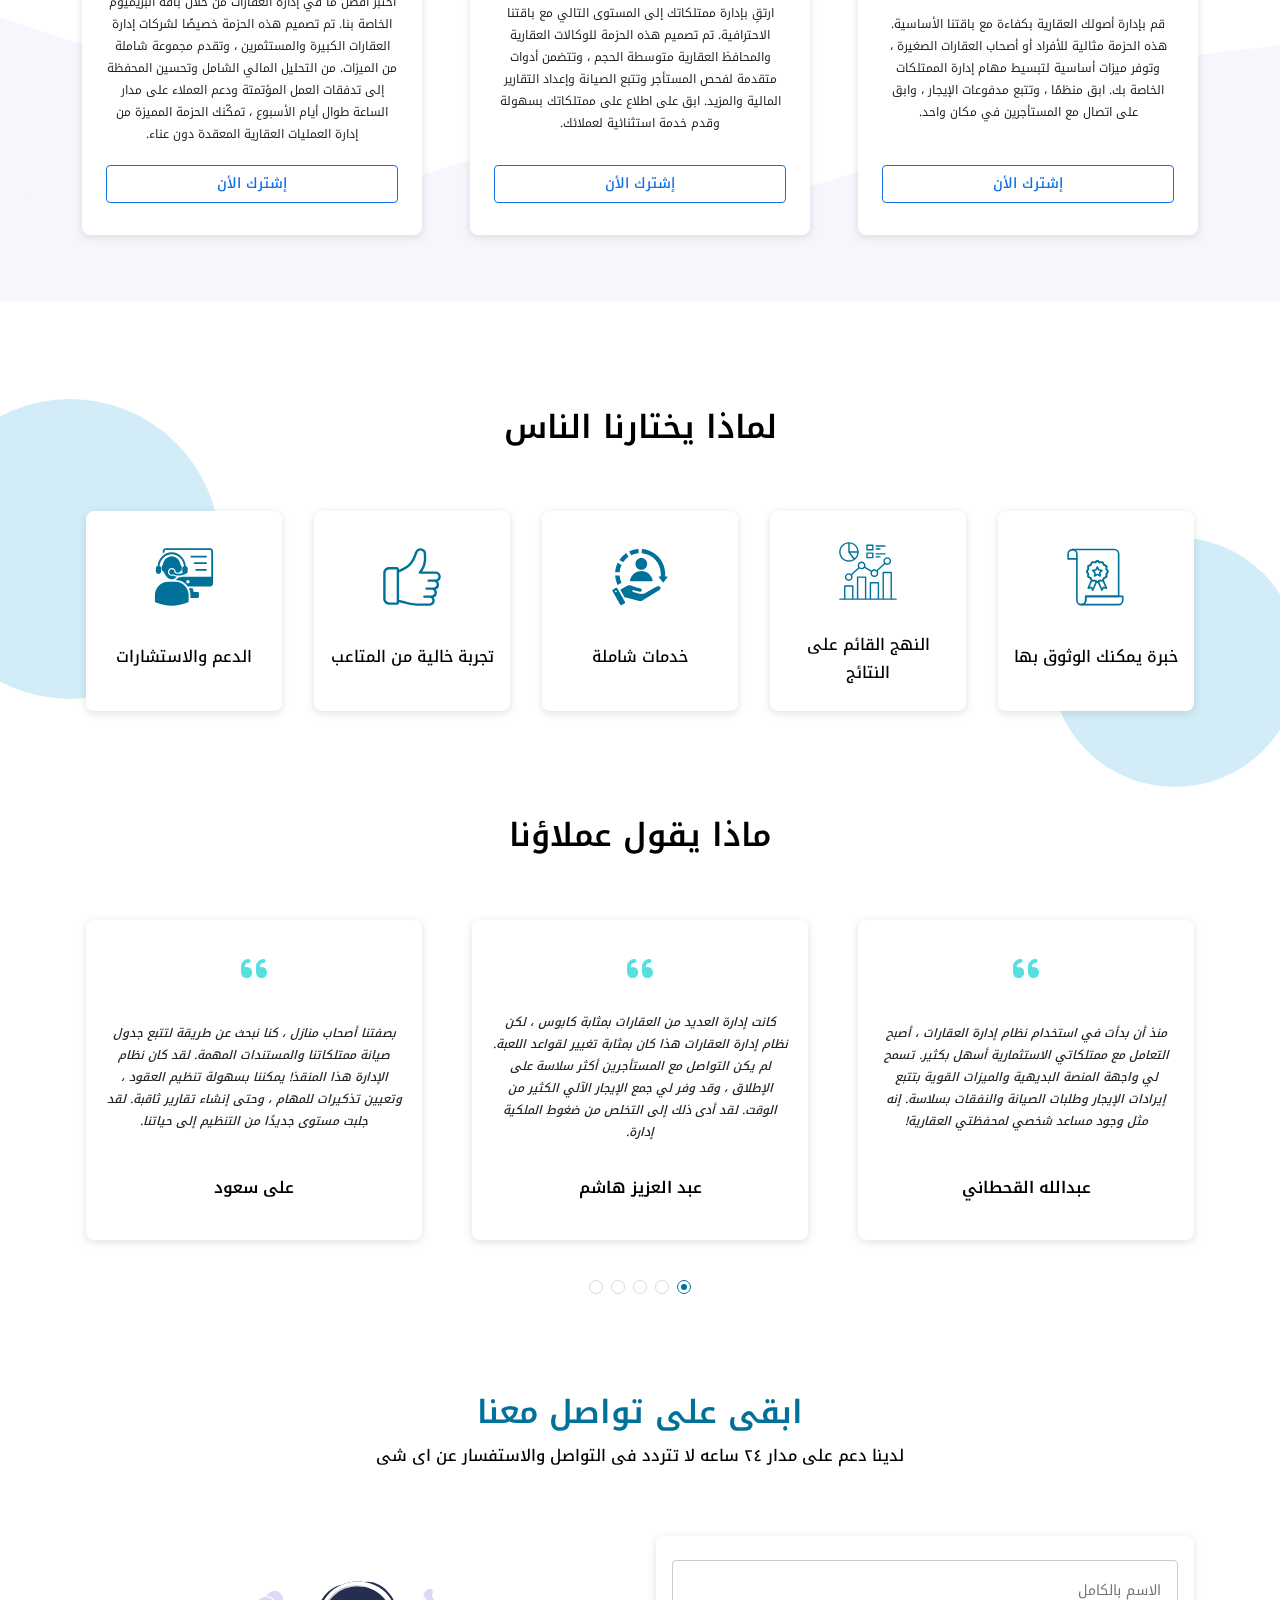
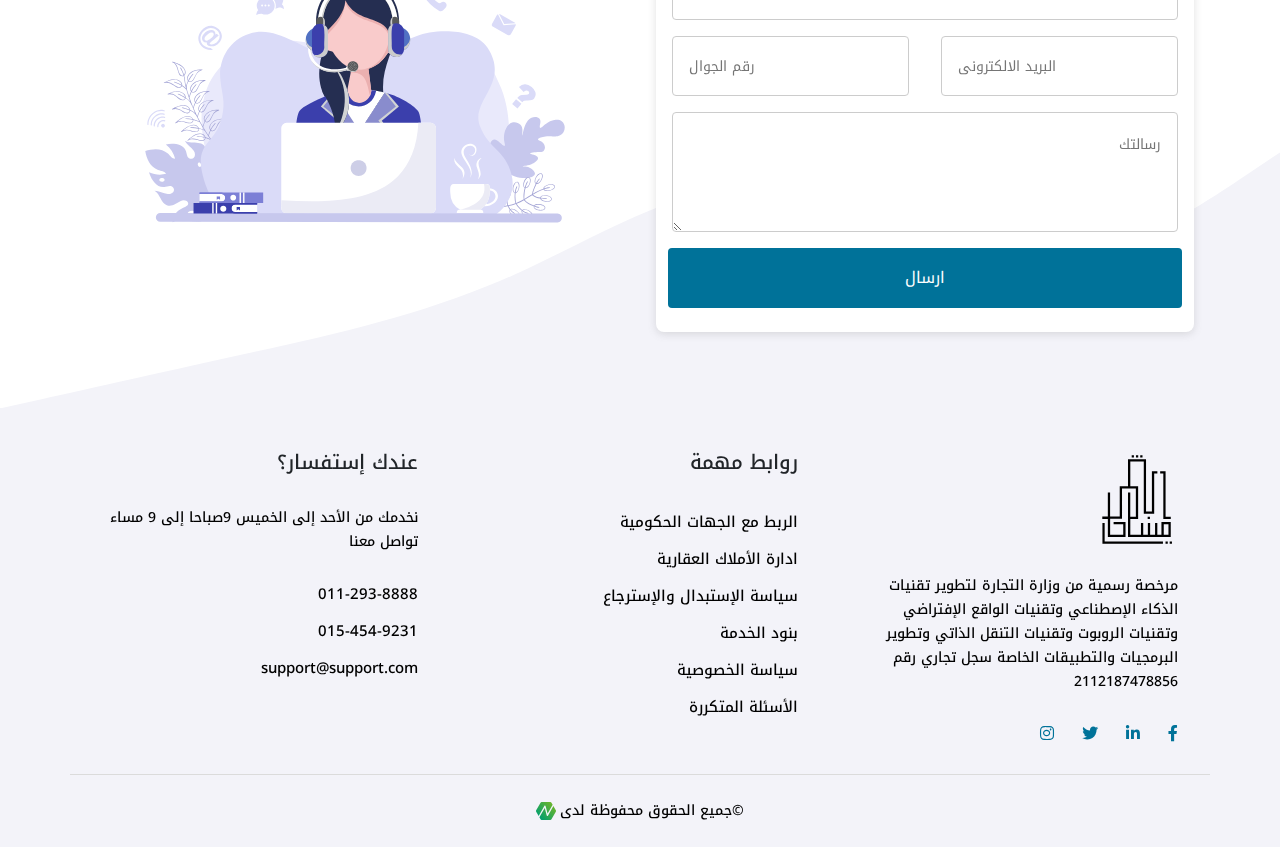
==== commit f9745d22: "#4" ====
--- a/index.html
+++ b/index.html
@@ -7,7 +7,7 @@
     <!-- Favicon -->
     <link rel="shortcut icon" href="images/logo.svg">
     <!-- Css -->
-    <link rel="stylesheet" href="css/bootstrap.min.css">
+    <link rel="stylesheet" href="css/bootstrap.rtl.min.css">
     <link rel="stylesheet" href="css/main.css">
     <link rel="stylesheet" href="css/style.css">
 </head>
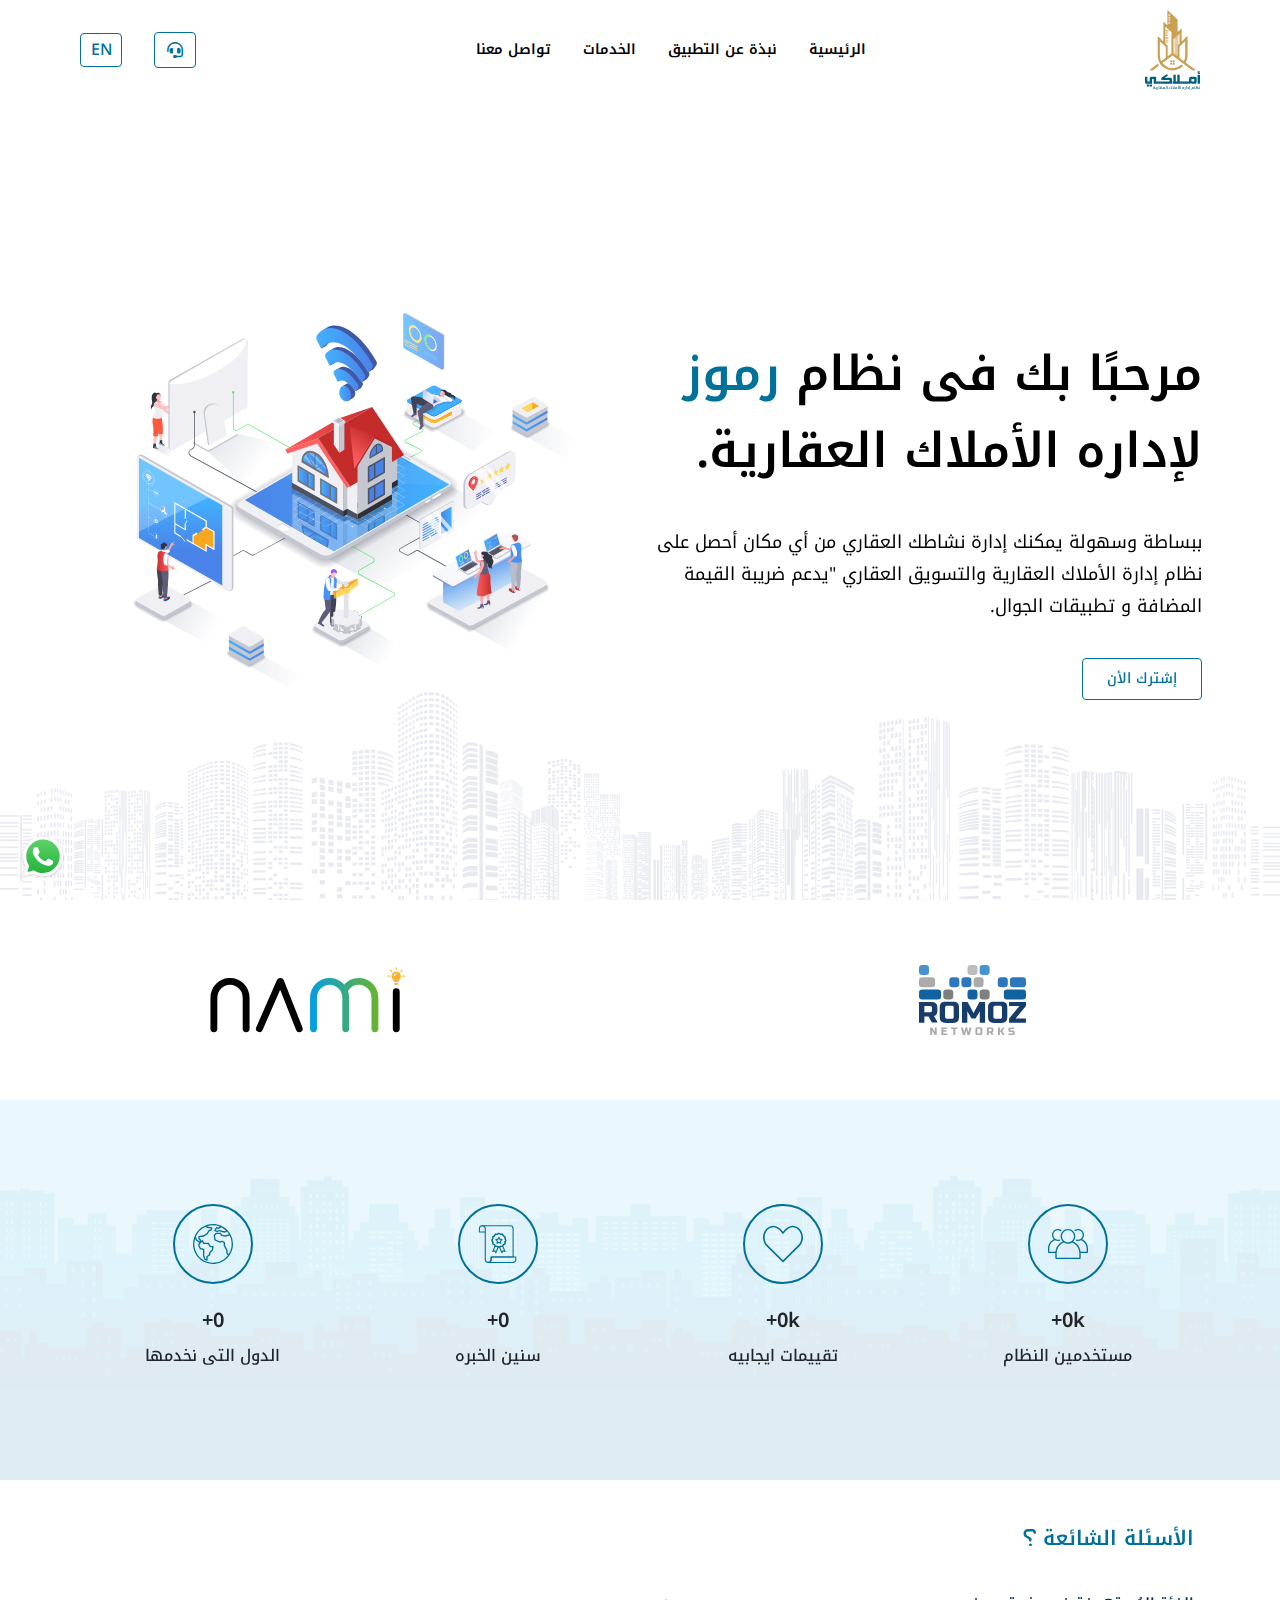
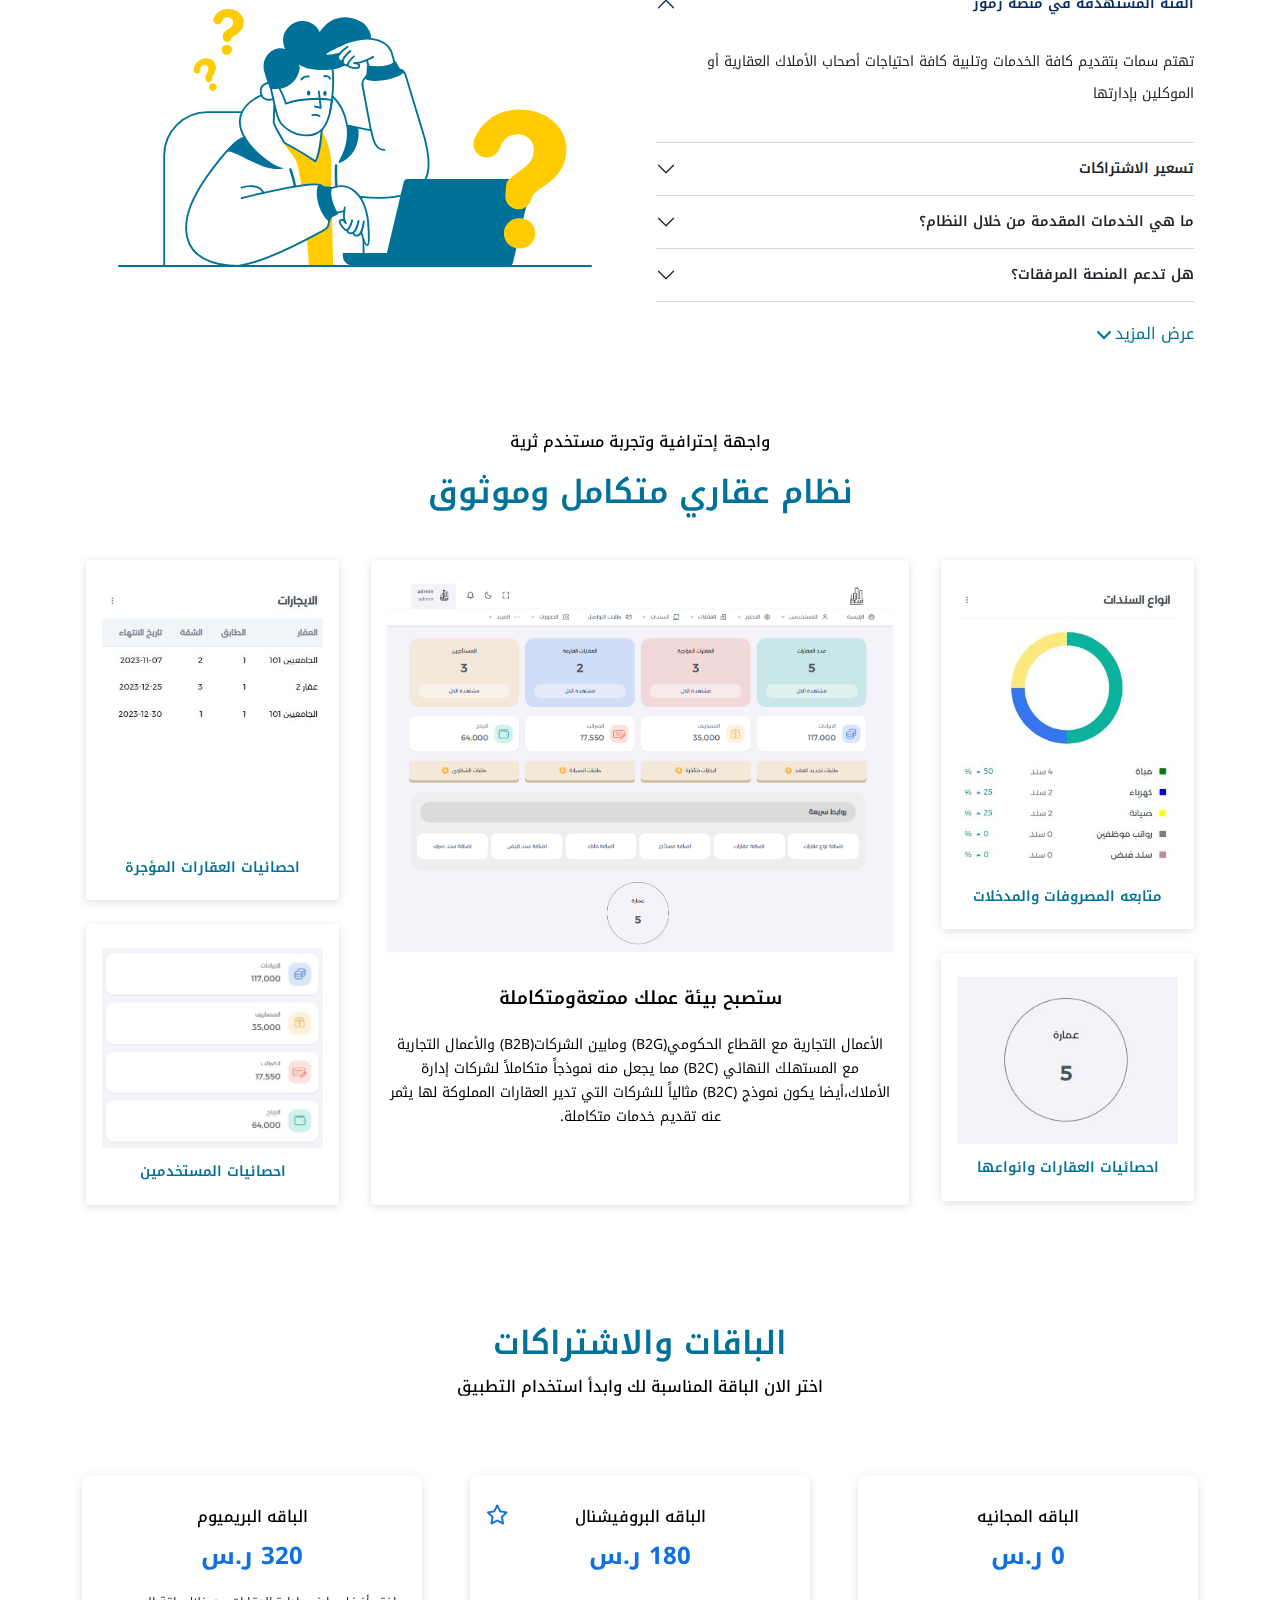
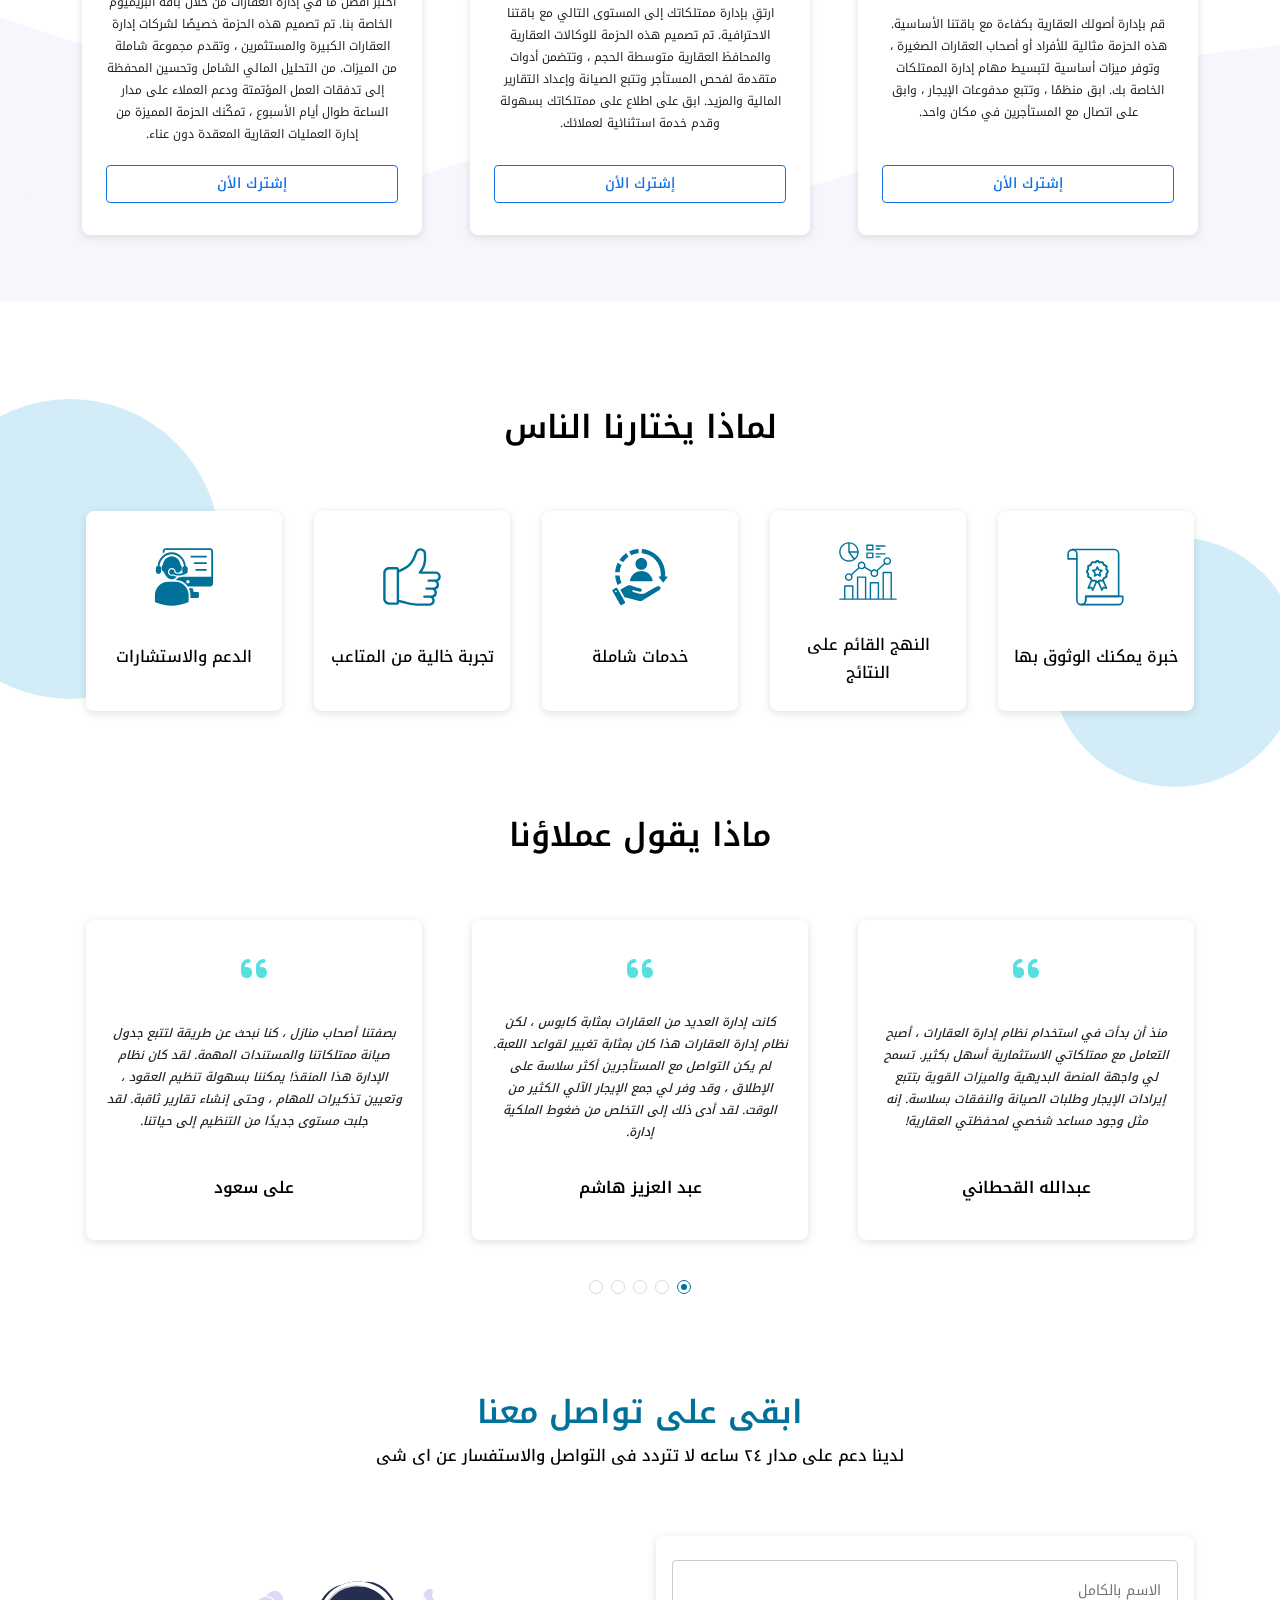
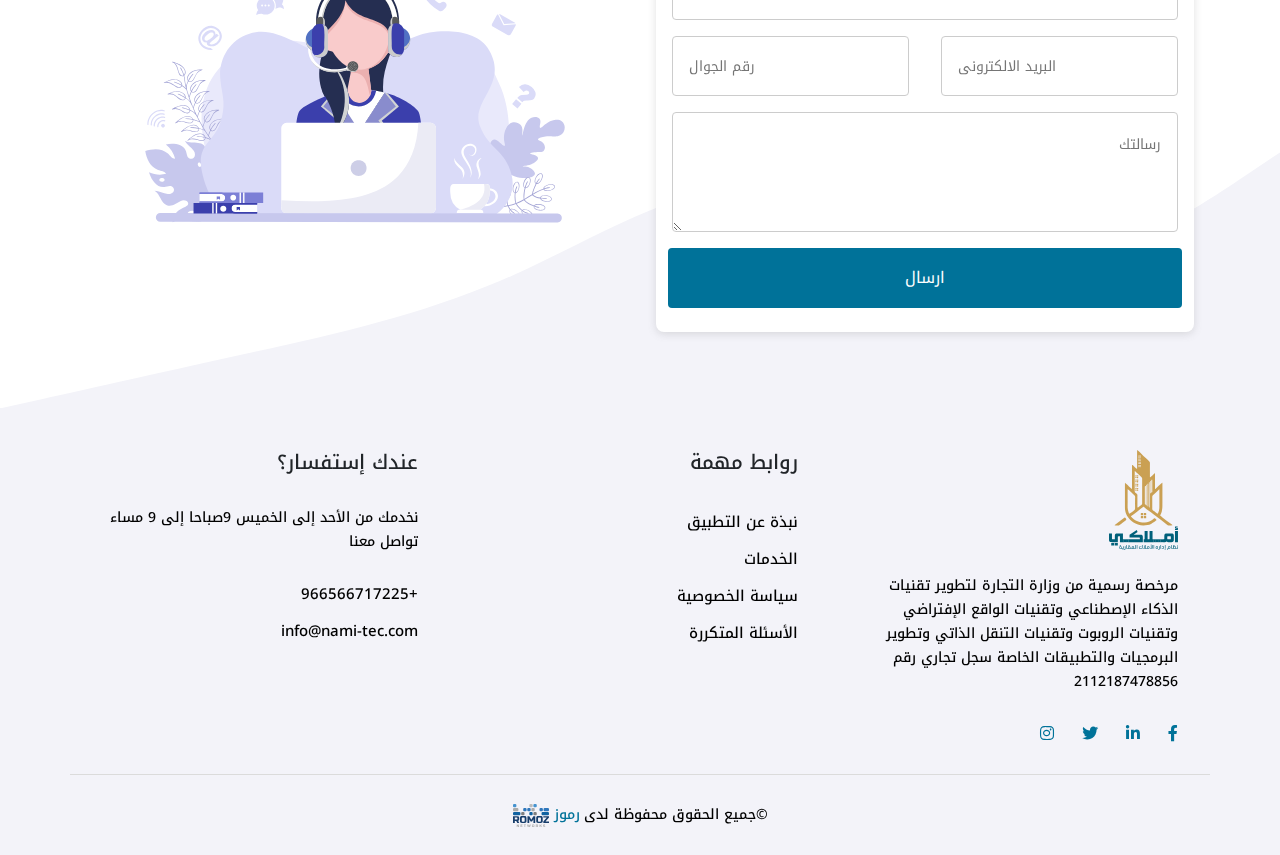
==== commit a19d486c: "#51515" ====
--- a/index.html
+++ b/index.html
@@ -5,7 +5,7 @@
     <meta name="viewport" content="width=device-width, initial-scale=1.0">
     <title>رموز لإداره الأملاك العقارية</title>
     <!-- Favicon -->
-    <link rel="shortcut icon" href="images/logo.svg">
+    <link rel="shortcut icon" href="images/fav.svg">
     <!-- Css -->
     <link rel="stylesheet" href="css/bootstrap.rtl.min.css">
     <link rel="stylesheet" href="css/main.css">
@@ -13,7 +13,7 @@
 </head>
 
 <body>
-    <a class="whatsappButton" href="https://wa.me/">
+    <a class="whatsappButton" href="https://wa.me/966566717225">
         <img src="images/whatsappbrand.svg" alt="">
     </a>
     <!-- Header Start-->
@@ -21,7 +21,7 @@
         <nav>
             <div class="container d-flex justify-content-between align-items-center">
                 <a href="#!" class="navbar-brand">
-                    <img src="images/logo.svg" alt="logo">
+                    <img src="images/amlakylogo.svg" alt="logo">
                 </a>
                 <ul class="nav-links">
                     <li>
@@ -72,33 +72,13 @@
             <div class="swiper partenersSwiper">
                 <div class="swiper-wrapper">
                     <div class="swiper-slide">
-                        <a href="#!" class="img">
-                            <img src="images/partener1.png" alt="partener">
+                        <a href="https://romoz.co/" class="img">
+                            <img src="images/romozfav.svg" alt="partener">
                         </a>
                     </div>
                     <div class="swiper-slide">
-                        <a href="#!" class="img">
-                            <img src="images/partener2.png" alt="partener">
-                        </a>
-                    </div>
-                    <div class="swiper-slide">
-                        <a href="#!" class="img">
-                            <img src="images/partener3.png" alt="partener">
-                        </a>
-                    </div>
-                    <div class="swiper-slide">
-                        <a href="#!" class="img">
-                            <img src="images/partener4.png" alt="partener">
-                        </a>
-                    </div>
-                    <div class="swiper-slide">
-                        <a href="#!" class="img">
-                            <img src="images/partener5.png" alt="partener">
-                        </a>
-                    </div>
-                    <div class="swiper-slide">
-                        <a href="#!" class="img">
-                            <img src="images/partener6.png" alt="partener">
+                        <a href="https://nami-tec.com" class="img">
+                            <img src="images/namilogo.svg" alt="partener">
                         </a>
                     </div>
                 </div>
@@ -344,7 +324,7 @@
                                 أصحاب العقارات الصغيرة ، وتوفر ميزات أساسية لتبسيط مهام إدارة الممتلكات الخاصة بك.
                                 ابق منظمًا ، وتتبع مدفوعات الإيجار ، وابق على اتصال مع المستأجرين في مكان واحد.
                             </p>
-                            <a href="#!"><span>إشترك الأن</span></a>
+                            <a href="https://wa.me/966566717225"><span>إشترك الأن</span></a>
                         </div>
                     </div>
                     <div class="col-lg-4 col-md-6 col-12 p-4">
@@ -357,7 +337,7 @@
                                 للوكالات العقارية والمحافظ العقارية متوسطة الحجم ، وتتضمن أدوات متقدمة لفحص المستأجر
                                 وتتبع الصيانة وإعداد التقارير المالية والمزيد. ابق على اطلاع على ممتلكاتك بسهولة وقدم
                                 خدمة استثنائية لعملائك.</p>
-                            <a href="#!"><span>إشترك الأن</span></a>
+                            <a href="https://wa.me/966566717225"><span>إشترك الأن</span></a>
                         </div>
                     </div>
                     <div class="col-lg-4 col-md-6 col-12 p-4">
@@ -371,7 +351,7 @@
                                 التحليل المالي الشامل وتحسين المحفظة إلى تدفقات العمل المؤتمتة ودعم العملاء على مدار
                                 الساعة طوال أيام الأسبوع ، تمكّنك الحزمة المميزة من إدارة العمليات العقارية المعقدة دون
                                 عناء.</p>
-                            <a href="#!"><span>إشترك الأن</span></a>
+                            <a href="https://wa.me/966566717225"><span>إشترك الأن</span></a>
                         </div>
                     </div>
                 </div>
@@ -560,7 +540,7 @@
             <div class="row">
                 <div class="col-lg-4 col-md-6 col-12 d-flex flex-column gap-4">
                     <a href="#!" class="navbar-brand">
-                        <img src="images/logo.svg" alt="logo">
+                        <img src="images/amlakylogo.svg" alt="logo">
                     </a>
                     <p>
                         مرخصة رسمية من وزارة التجارة لتطوير تقنيات الذكاء الإصطناعي وتقنيات الواقع الإفتراضي وتقنيات
@@ -585,22 +565,16 @@
                     <h5 class="footer-title ">روابط مهمة</h5>
                     <ul class="links">
                         <li>
-                            <a href="#!">الربط مع الجهات الحكومية</a>
-                        </li>
-                        <li>
-                            <a href="#!">ادارة الأملاك العقارية</a>
-                        </li>
-                        <li>
-                            <a href="#!">سياسة الإستبدال والإسترجاع</a>
-                        </li>
-                        <li>
-                            <a href="#!">بنود الخدمة</a>
-                        </li>
-                        <li>
-                            <a href="#!">سياسة الخصوصية</a>
-                        </li>
-                        <li>
-                            <a href="#!">الأسئلة المتكررة</a>
+                            <a href="#about">نبذة عن التطبيق</a>
+                        </li>
+                        <li>
+                            <a href="#service">الخدمات</a>
+                        </li>
+                        <li>
+                            <a href="privacy-policy.html">سياسة الخصوصية</a>
+                        </li>
+                        <li>
+                            <a href="faq.html">الأسئلة المتكررة</a>
                         </li>
                     </ul>
                 </div>
@@ -610,19 +584,16 @@
                         تواصل معنا</p>
                     <ul class="links">
                         <li>
-                            <a href="tel:011-293-8888">011-293-8888</a>
-                        </li>
-                        <li>
-                            <a href="tel:015-454-9231">015-454-9231</a>
-                        </li>
-                        <li>
-                            <a href="mailto:support@support.com">support@support.com</a>
+                            <a href="tel:+966566717225">+966566717225</a>
+                        </li>
+                        <li>
+                            <a href="mailto:info@nami-tec.com">info@nami-tec.com</a>
                         </li>
                     </ul>
                 </div>
                 <div class="col-12 copy d-flex align-items-center justify-content-center">
                     <p>©جميع الحقوق محفوظة لدى
-                        <a href="https://nami-tec.com"><img src="images/nami.svg" alt="nami"></a>
+                        <a href="https://https://romoz.co">رموز <img src="images/romozfav.svg" alt="nami"></a>
                     </p>
                 </div>
             </div>
--- a/css/style.css
+++ b/css/style.css
@@ -77,7 +77,7 @@
 }
 
 header {
-  position: absolute;
+  position: sticky;
   top: 0;
   left: 0;
   width: 100%;
@@ -86,8 +86,6 @@
   transition: all 0.3s ease-in-out;
 }
 header.scrolled {
-  position: sticky !important;
-  top: 0;
   box-shadow: rgba(99, 99, 99, 0.2) 0px 2px 8px 0px;
 }
 header nav {
@@ -98,7 +96,7 @@
   padding: 10px;
 }
 header nav .container .navbar-brand img {
-  max-height: 80px;
+  width: 55px;
 }
 header nav .container .nav-links {
   height: 80px;
@@ -231,7 +229,7 @@
 
 .hero-section {
   width: 100%;
-  height: 100vh;
+  height: calc(100vh - 100px);
   position: relative;
 }
 @media (max-width: 992px) {
@@ -342,7 +340,7 @@
   justify-content: center;
 }
 .parteners .swiper .swiper-slide a img {
-  max-height: 160px;
+  max-height: 70px;
 }
 .parteners .counter-wrapper {
   height: 380px;
@@ -403,6 +401,13 @@
 .faqs {
   padding: 30px 0;
 }
+.faqs.faq-page .faqs-content .accordion .accordion-item:nth-child(n+5) {
+  display: block !important;
+  transition: all 0.5s ease-in-out;
+}
+.faqs.faq-page .faqs-content .accordion .accordion-item:last-child {
+  border: 0 !important;
+}
 .faqs .faqs-content {
   padding-top: 60px;
 }
@@ -483,6 +488,29 @@
   font-size: 14px;
   line-height: 24px;
   margin: 0;
+}
+
+.privacy-policy {
+  padding: 40px 0;
+}
+.privacy-policy br {
+  line-height: 24px !important;
+}
+.privacy-policy h3 {
+  font-size: 20px;
+  color: #007299;
+  font-weight: 600;
+  margin-bottom: 14px;
+}
+.privacy-policy p {
+  font-size: 15px;
+  color: #484848;
+}
+.privacy-policy h6 {
+  font-size: 16px;
+  color: #000;
+  font-weight: 600;
+  margin-bottom: 14px;
 }
 
 .packages {
@@ -841,8 +869,11 @@
   align-items: center;
   gap: 4px;
 }
+footer .copy p a {
+  color: #007299;
+}
 footer .copy p a img {
-  max-height: 18px !important;
+  width: 36px;
 }
 footer .social-media {
   display: flex;
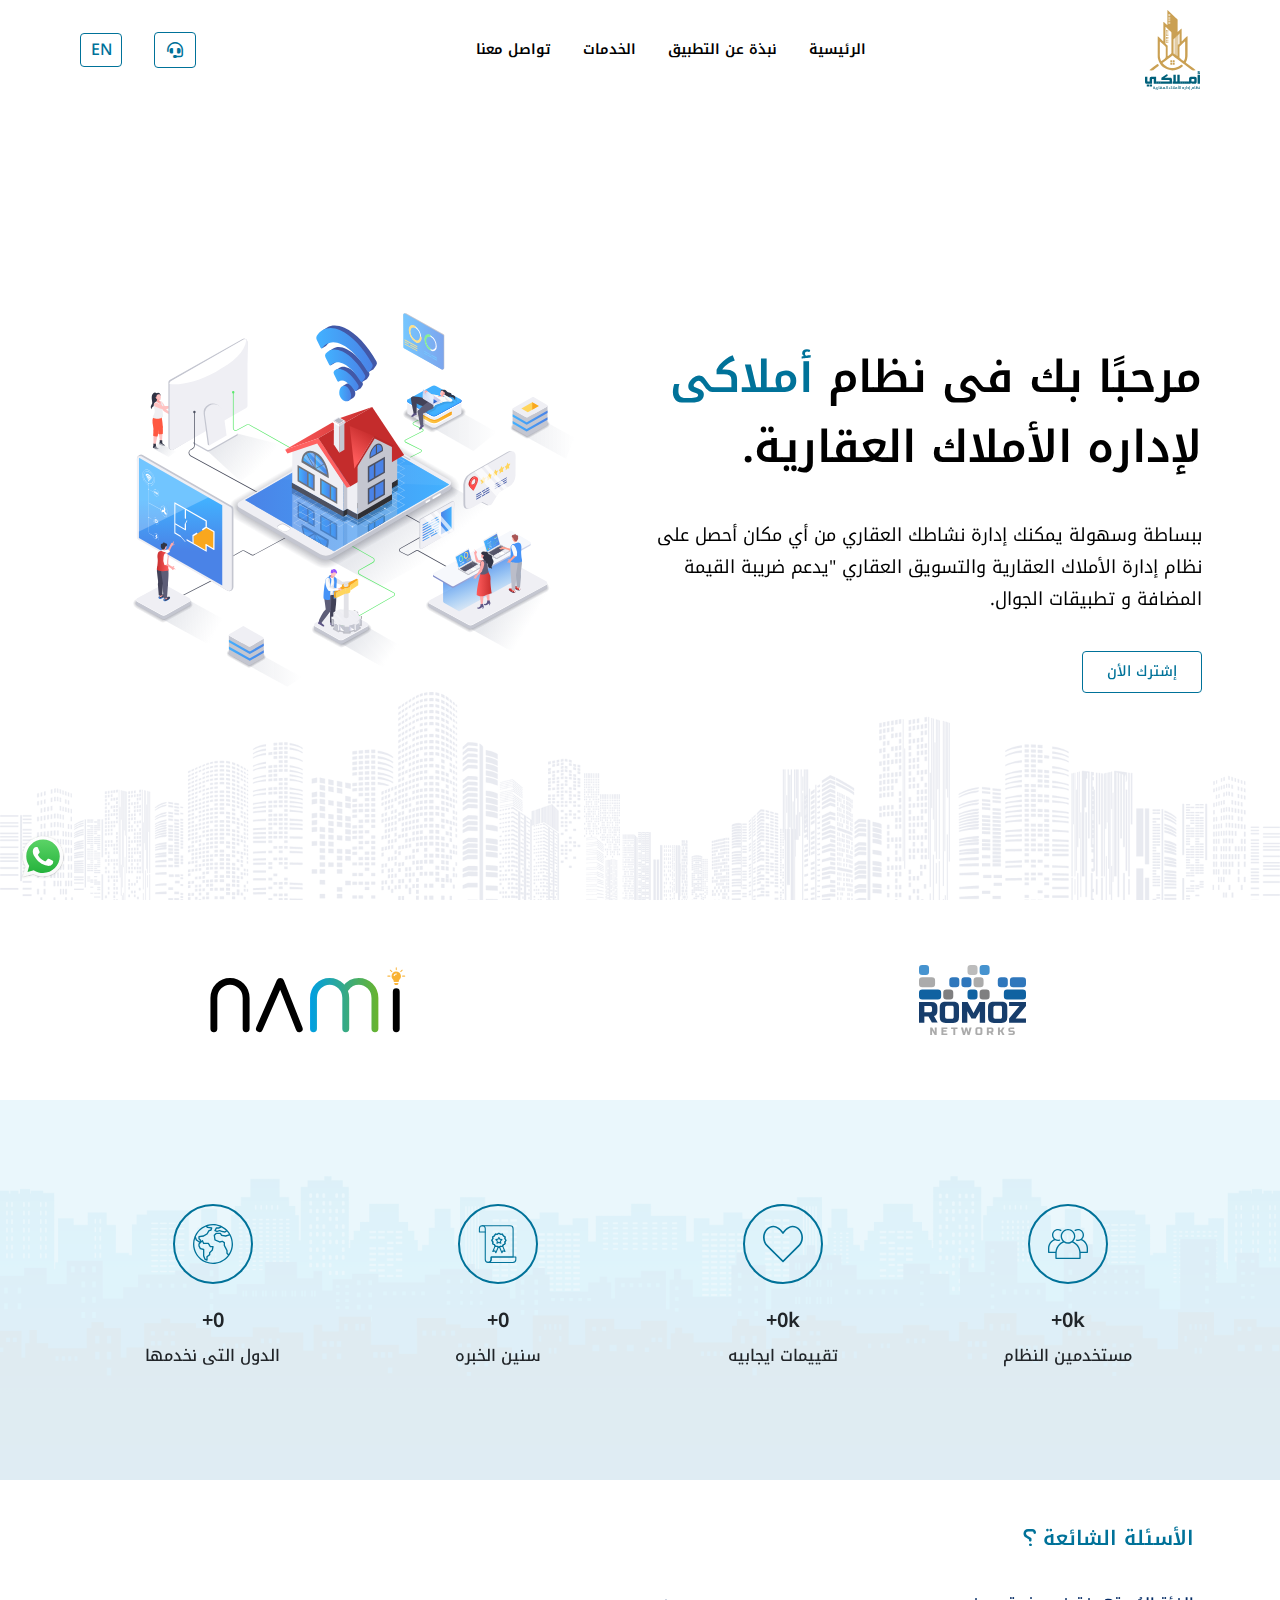
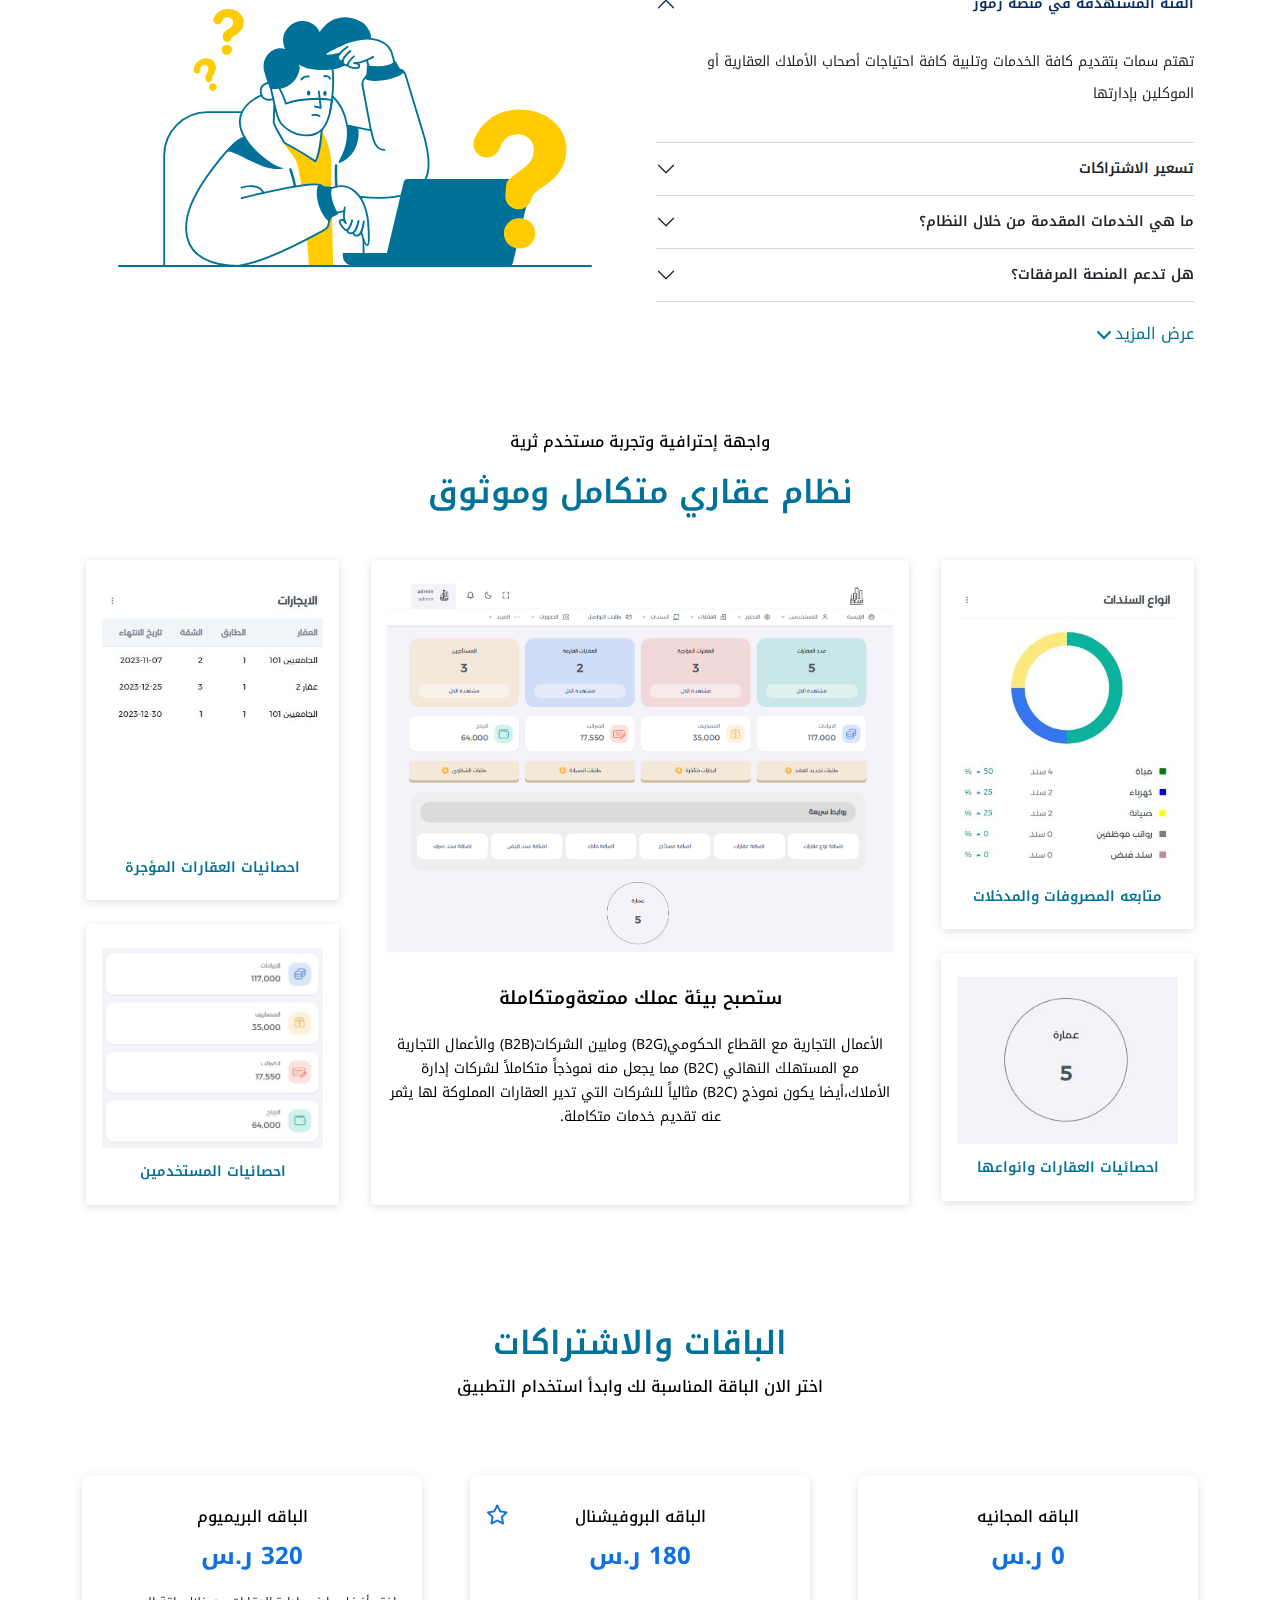
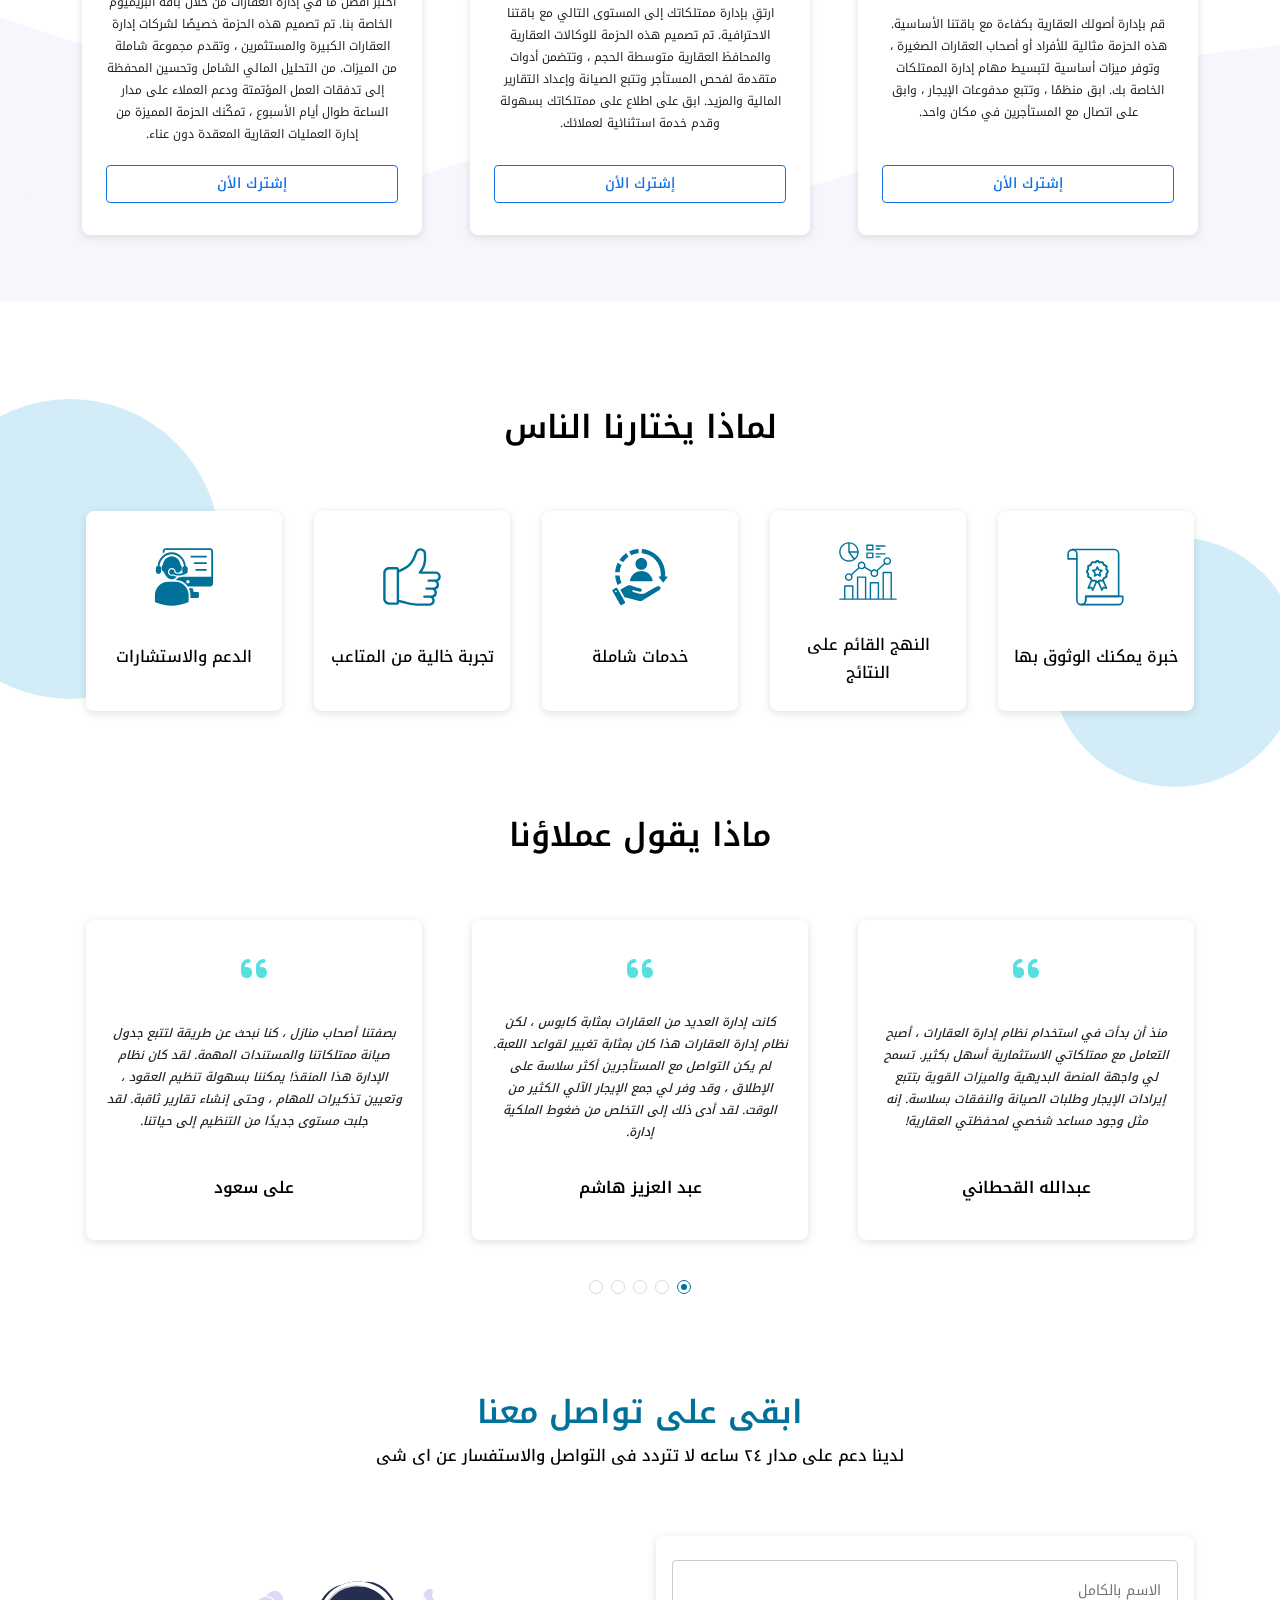
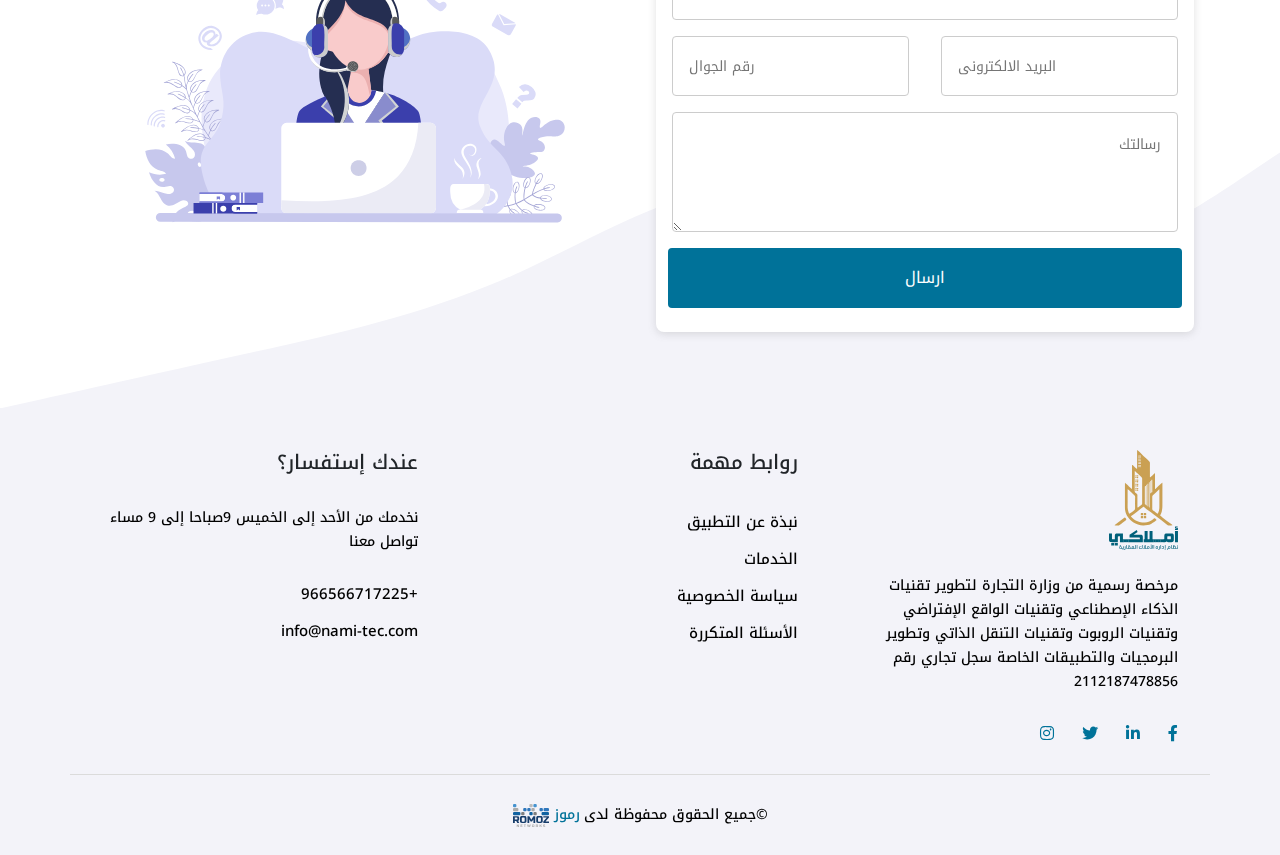
==== commit cc680ec0: "#56" ====
--- a/index.html
+++ b/index.html
@@ -53,7 +53,7 @@
                 <div class="row">
                     <div
                         class="col-lg-6 col-12 d-flex align-items-center justify-content-center flex-column text-container">
-                        <h1>مرحبًا بك فى نظام <span>رموز</span> لإداره الأملاك العقارية.</h1>
+                        <h1>مرحبًا بك فى نظام <span>أملاكى</span> لإداره الأملاك العقارية.</h1>
                         <p>
                             ببساطة وسهولة يمكنك إدارة نشاطك العقاري من أي مكان أحصل على نظام إدارة الأملاك العقارية
                             والتسويق
--- a/css/style.css
+++ b/css/style.css
@@ -268,14 +268,14 @@
   font-weight: 600;
   line-height: 1.6;
   margin: 36px 0;
-  font-size: 48px;
+  font-size: 44px;
   color: #000;
 }
 @media (max-width: 576px) {
   .hero-section .row .text-container h1 {
     font-size: 32px;
     margin: 16px 0;
-    line-height: 1.5;
+    line-height: 1.4;
   }
 }
 .hero-section .row .text-container h1 span {
@@ -516,6 +516,7 @@
 .packages {
   margin: 48px 0;
   padding: 42px 0;
+  overflow-x: hidden;
   position: relative;
 }
 .packages svg {
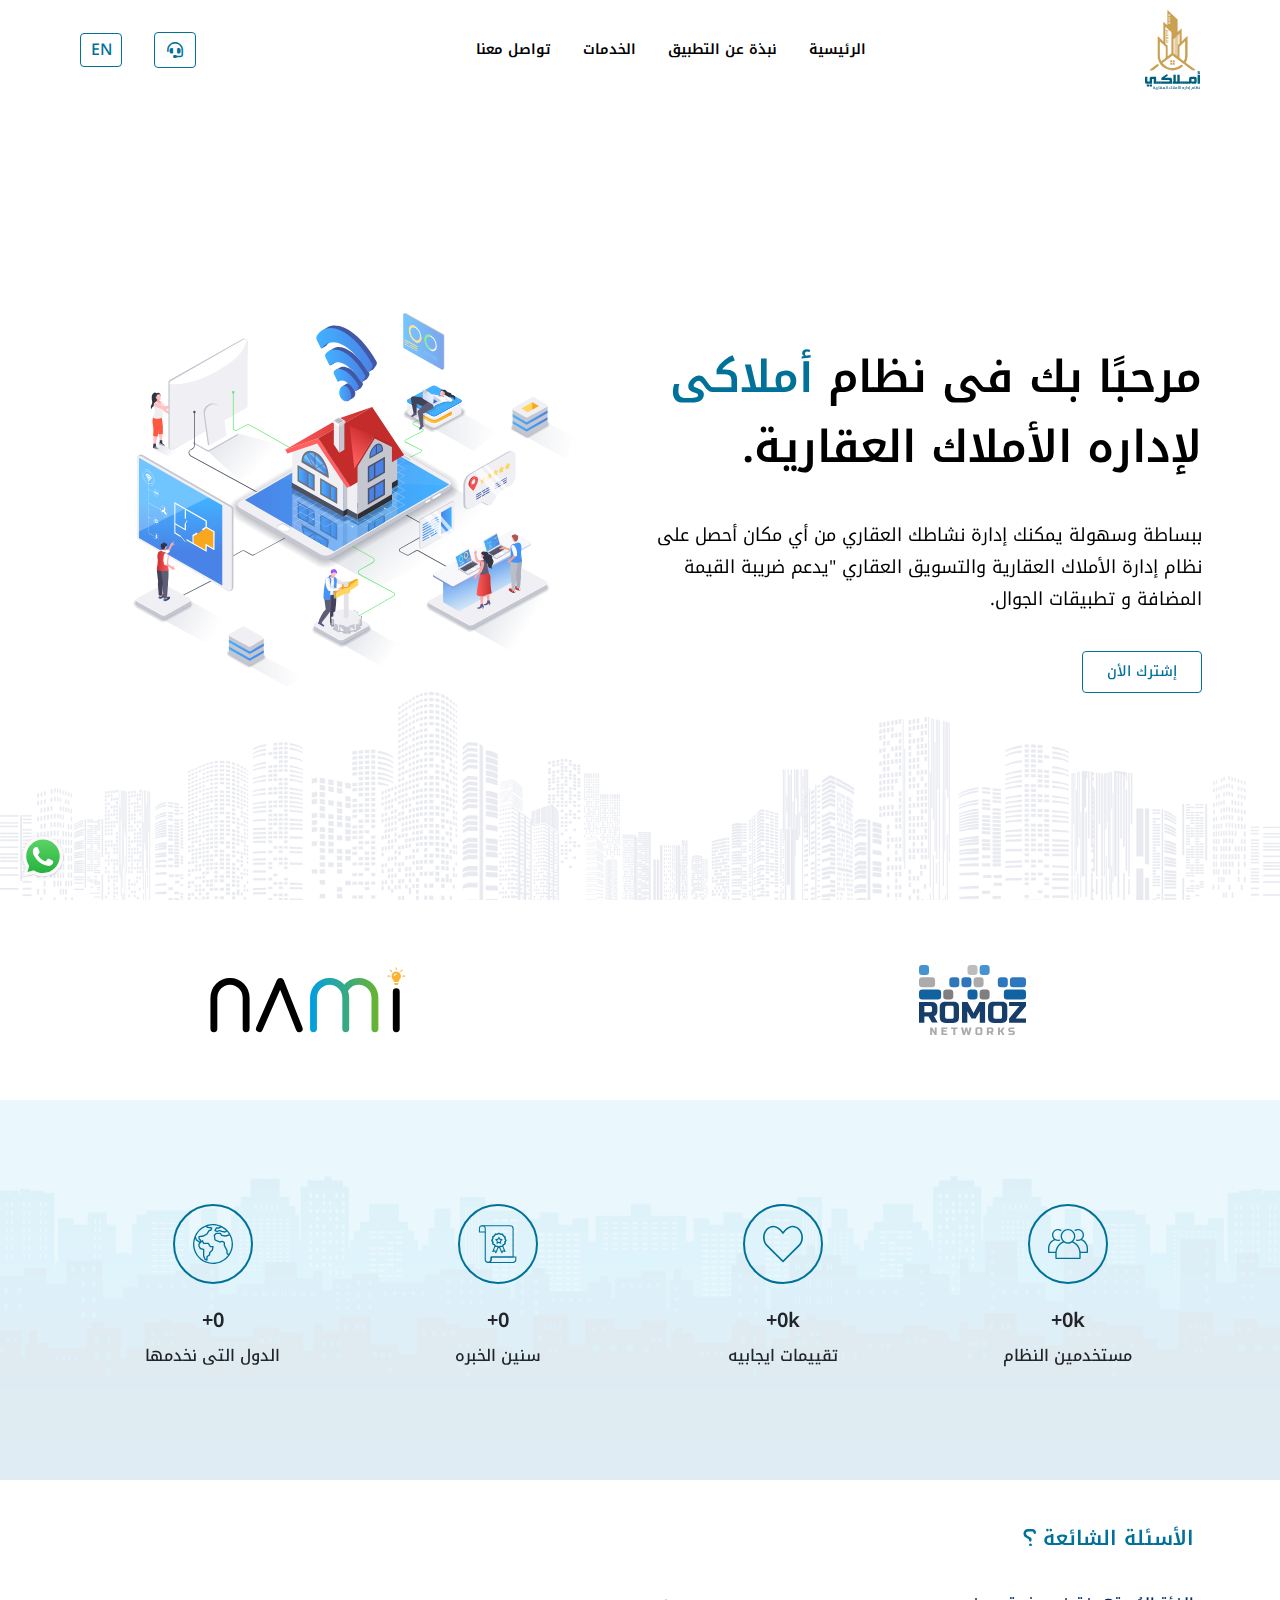
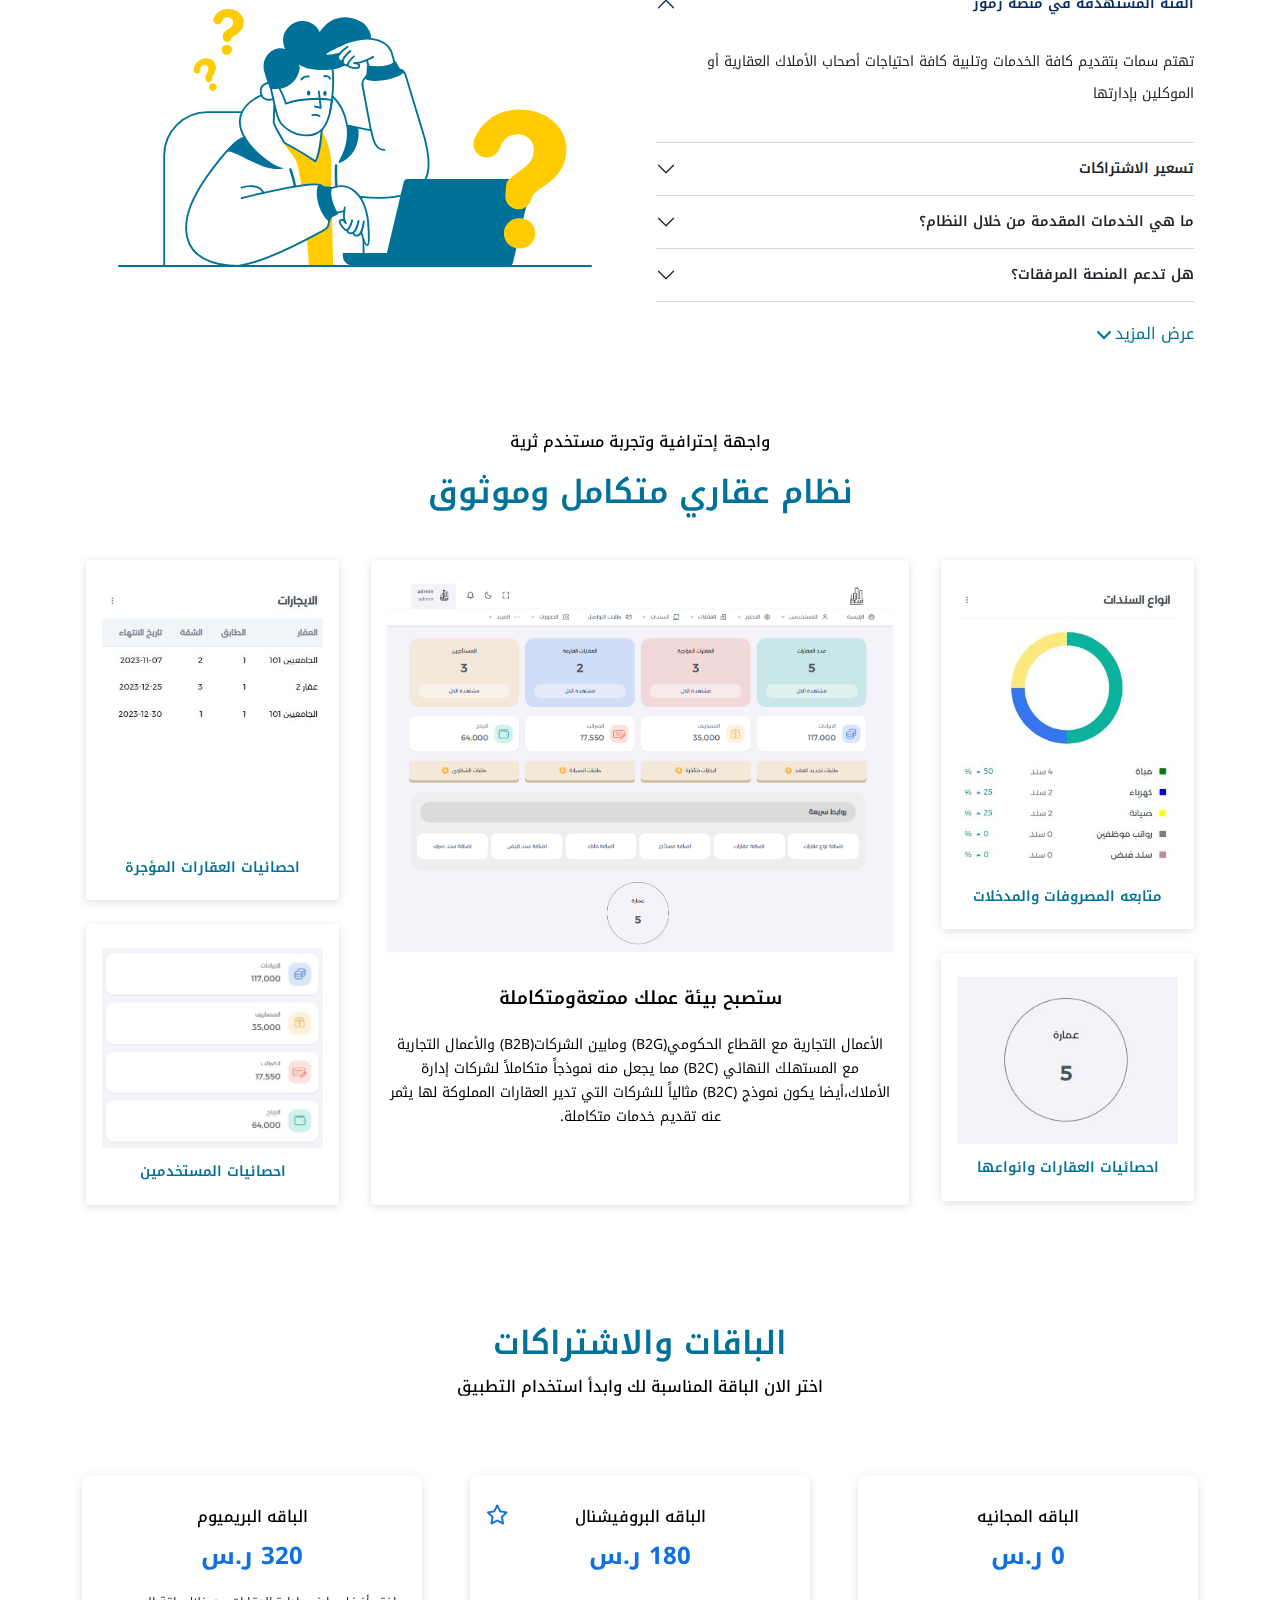
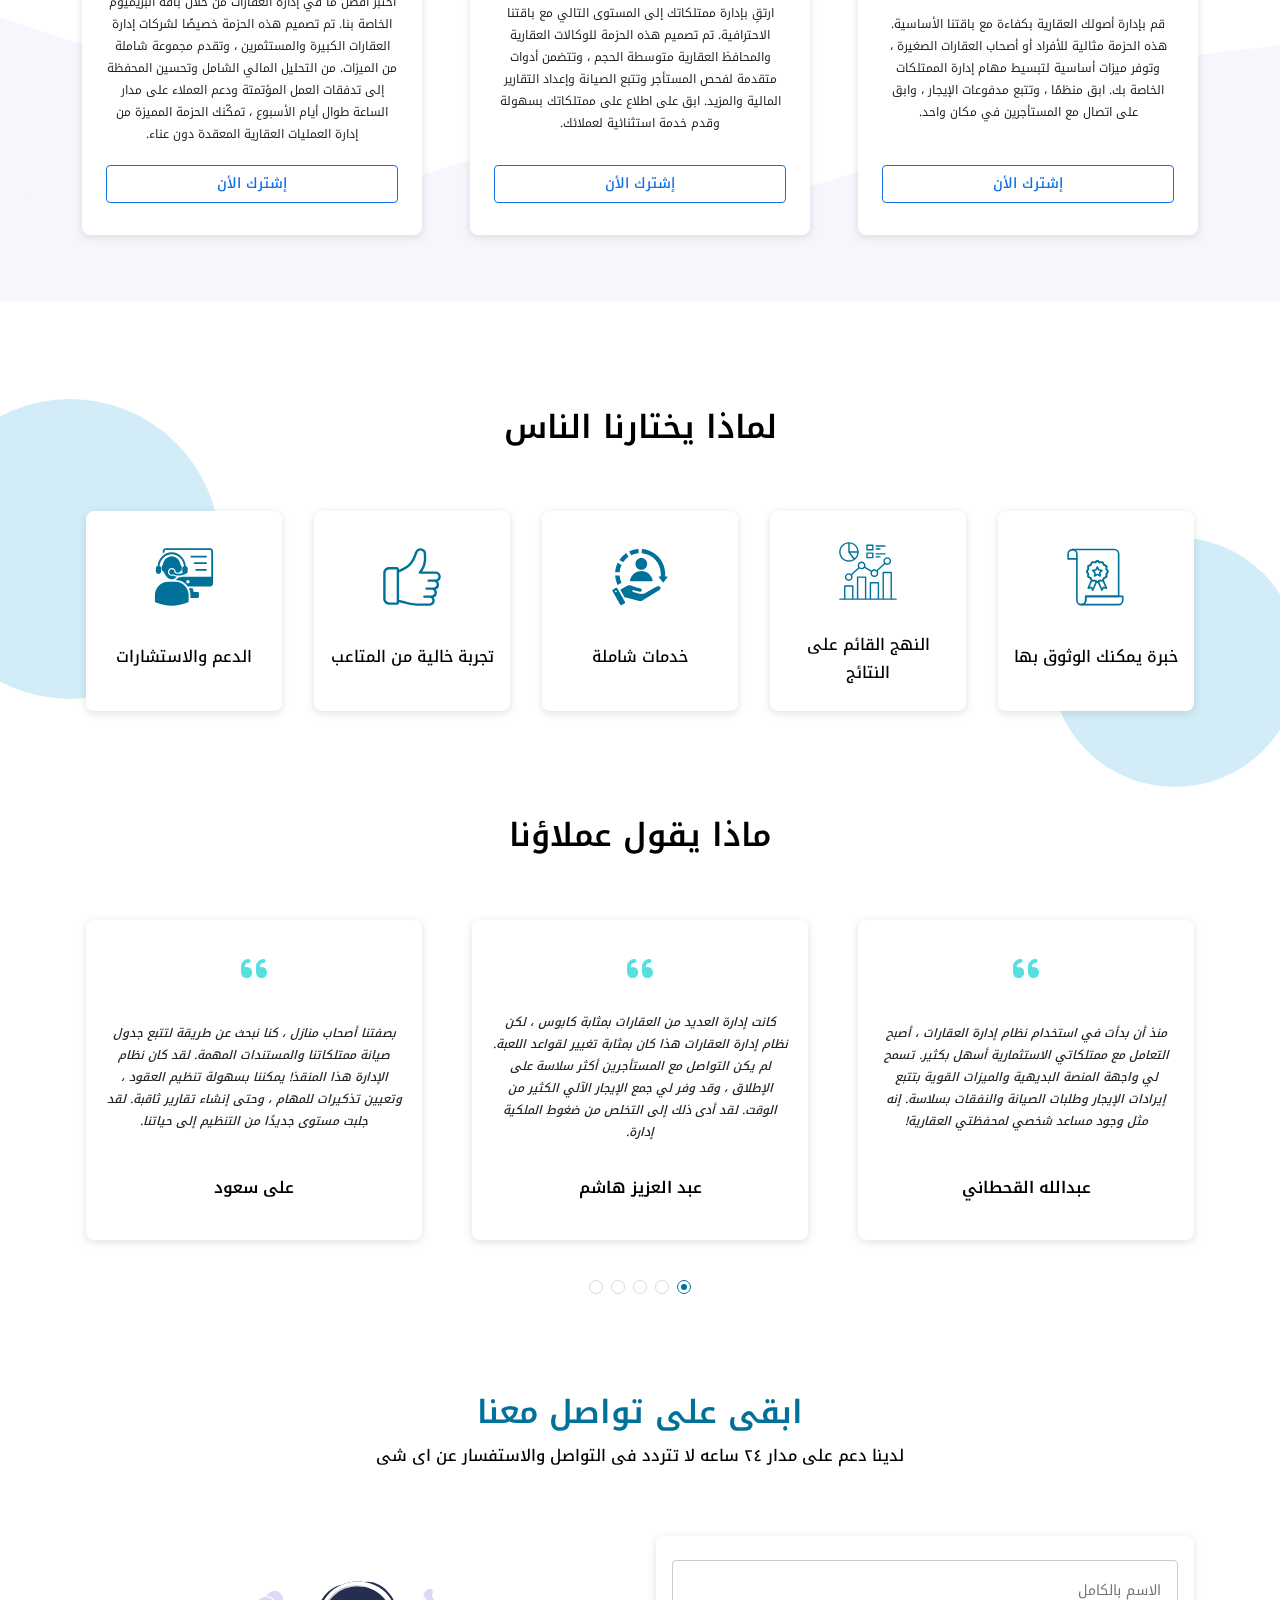
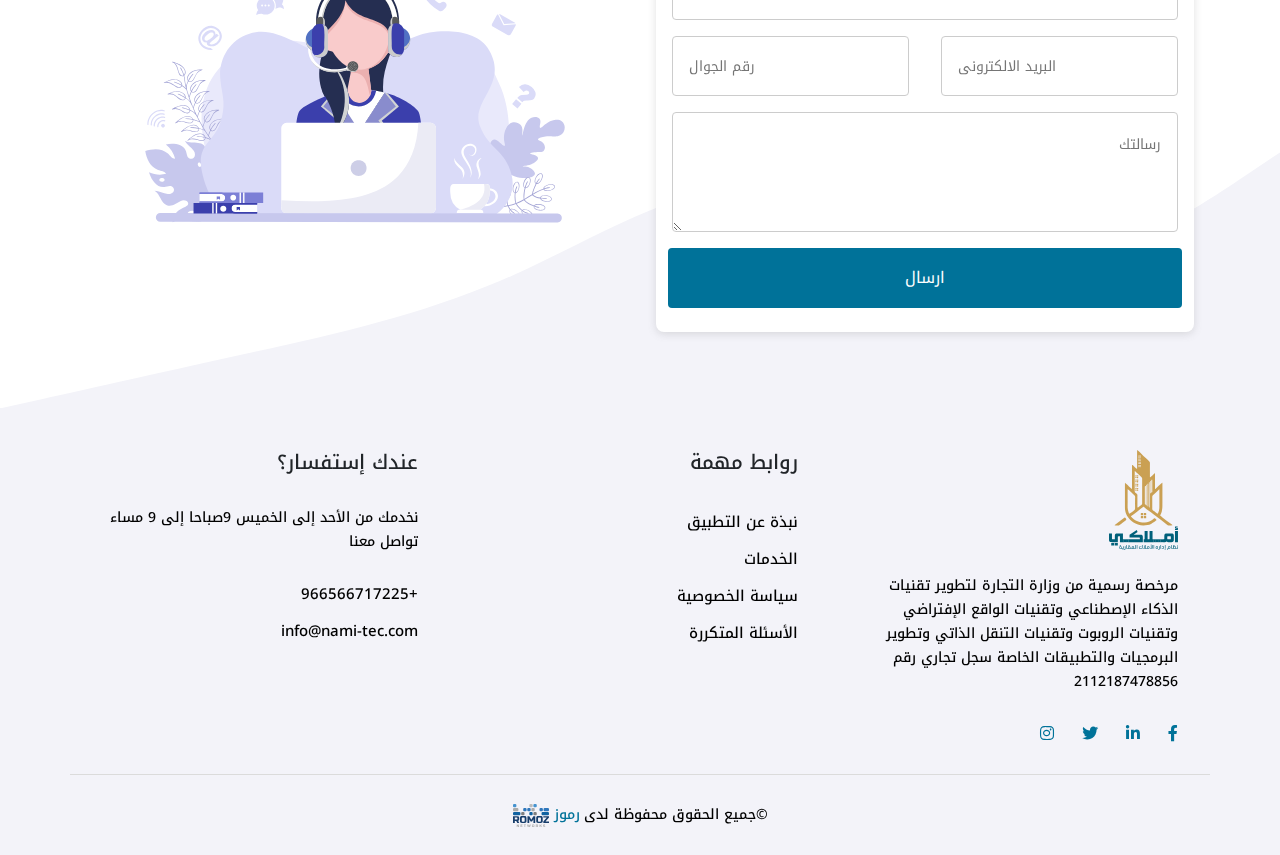
==== commit 261d27fc: "145253" ====
--- a/index.html
+++ b/index.html
@@ -601,6 +601,19 @@
     </footer>
     <script src="js/main.js"></script>
     <script src="js/app.js"></script>
+    <script>
+        //accordion show hide
+        let btn = document.querySelector(".showbtn");
+        let acc = document.querySelector("#accordionExample");
+        btn.addEventListener("click", () => {
+            acc.classList.toggle("show");
+            if (acc.classList.contains("show")) {
+                btn.innerHTML = `عرض اقل <i class="fa-sharp fa-solid fa-chevron-up"></i>`;
+            } else {
+                btn.innerHTML = `عرض المزيد <i class="fa-sharp fa-solid fa-chevron-down"></i>`;
+            }
+        });
+    </script>
 </body>
 
 </html>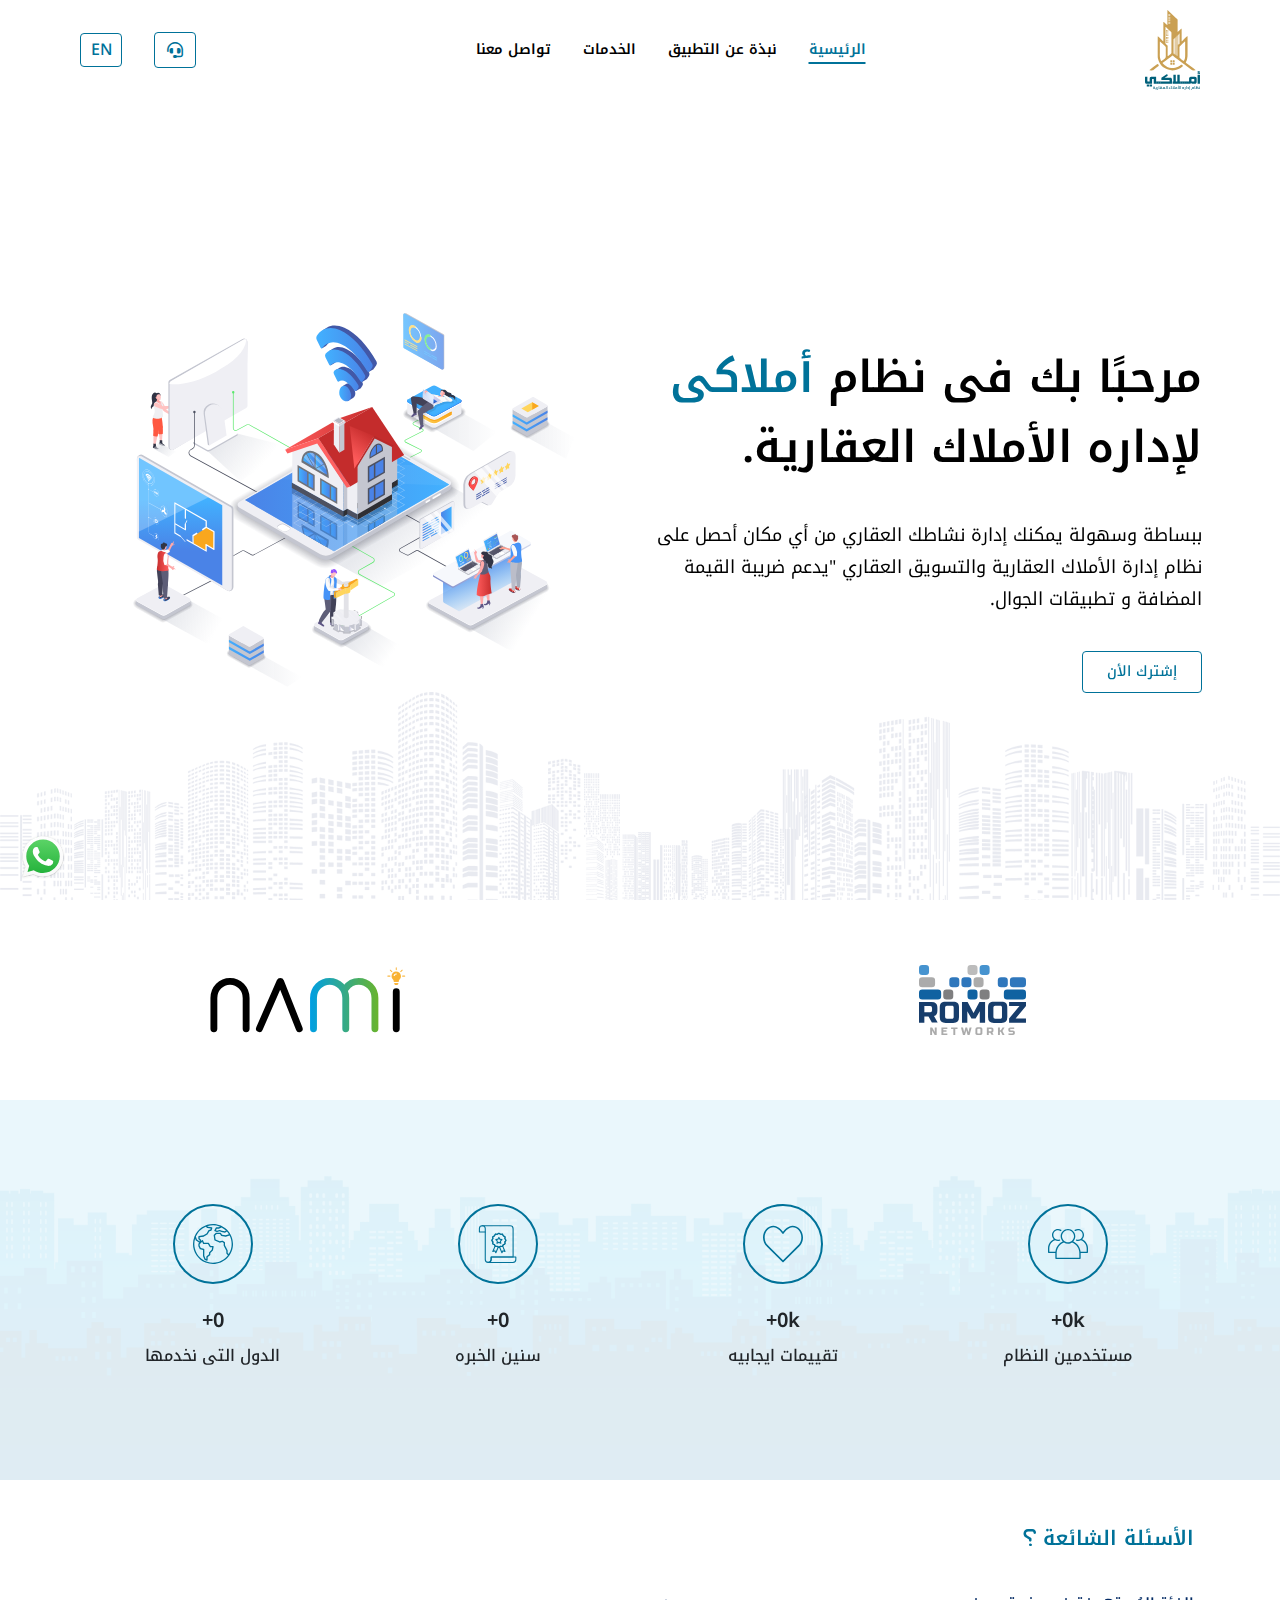
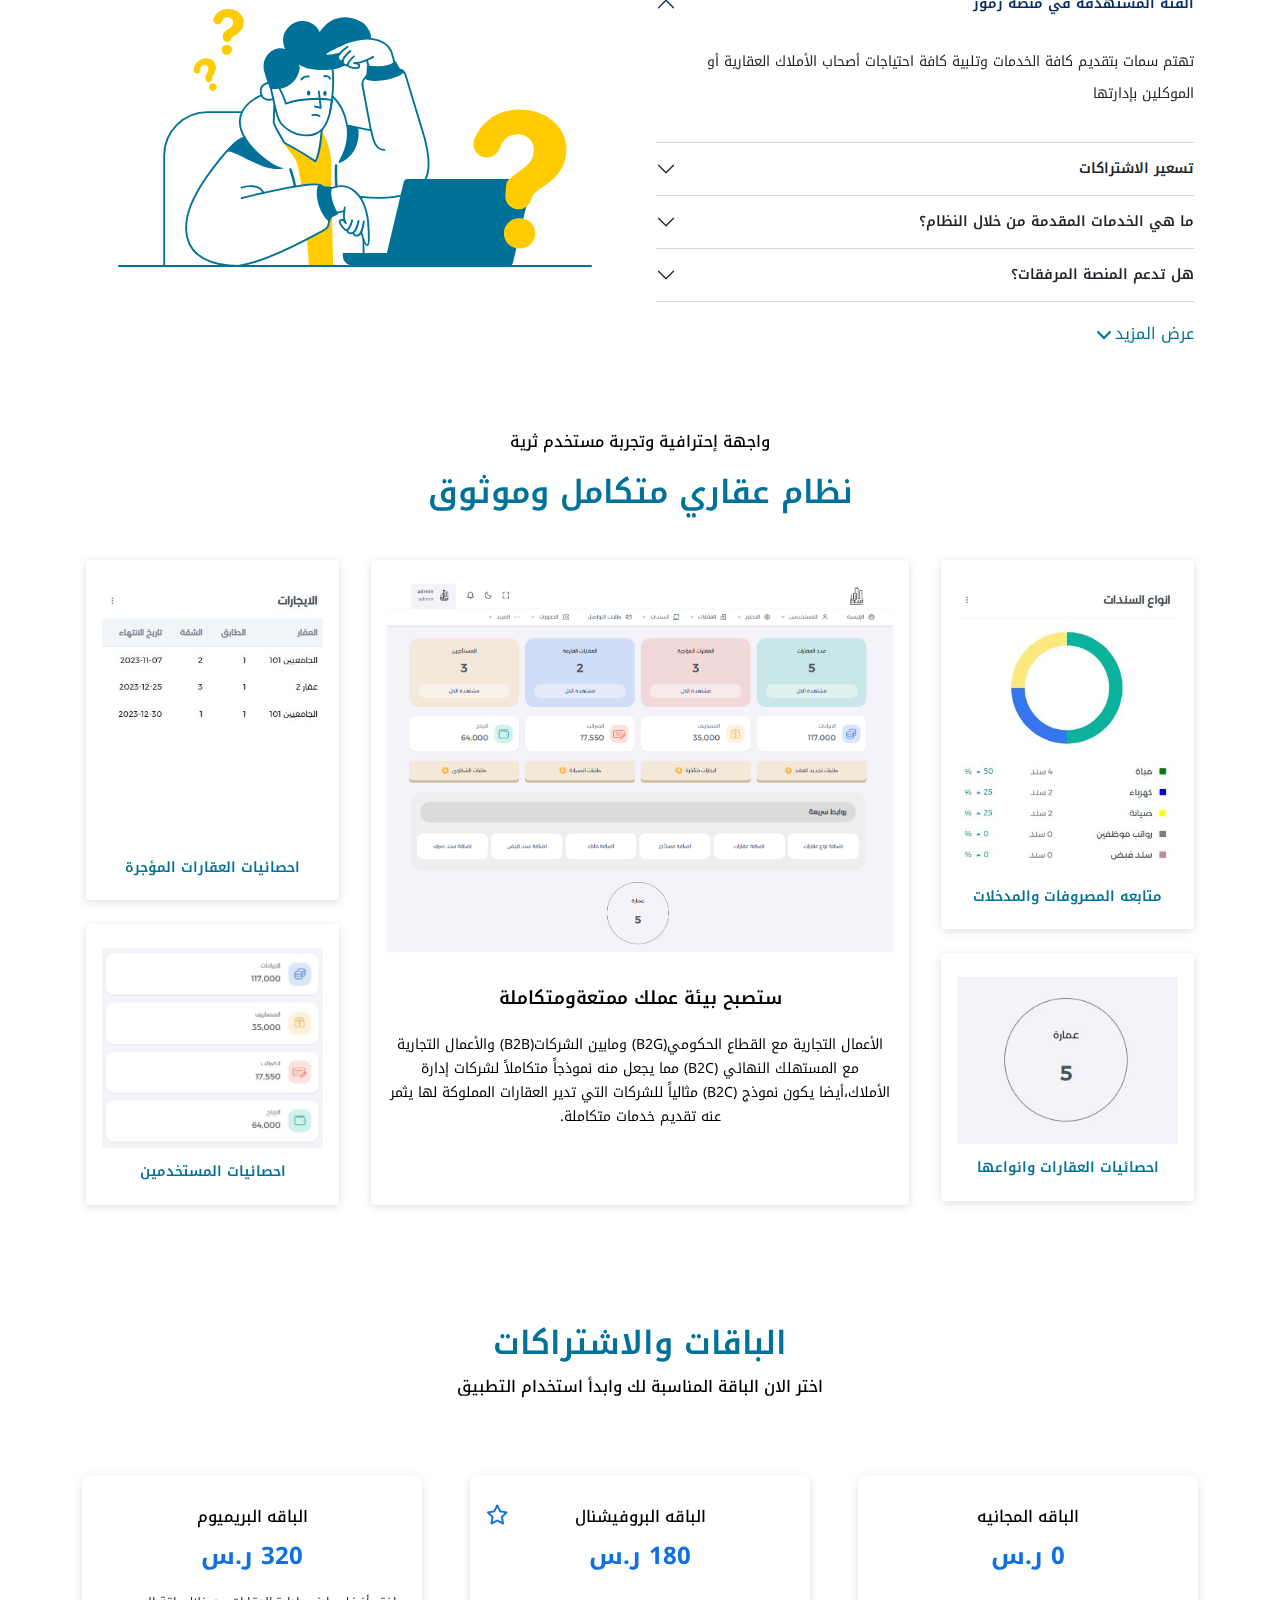
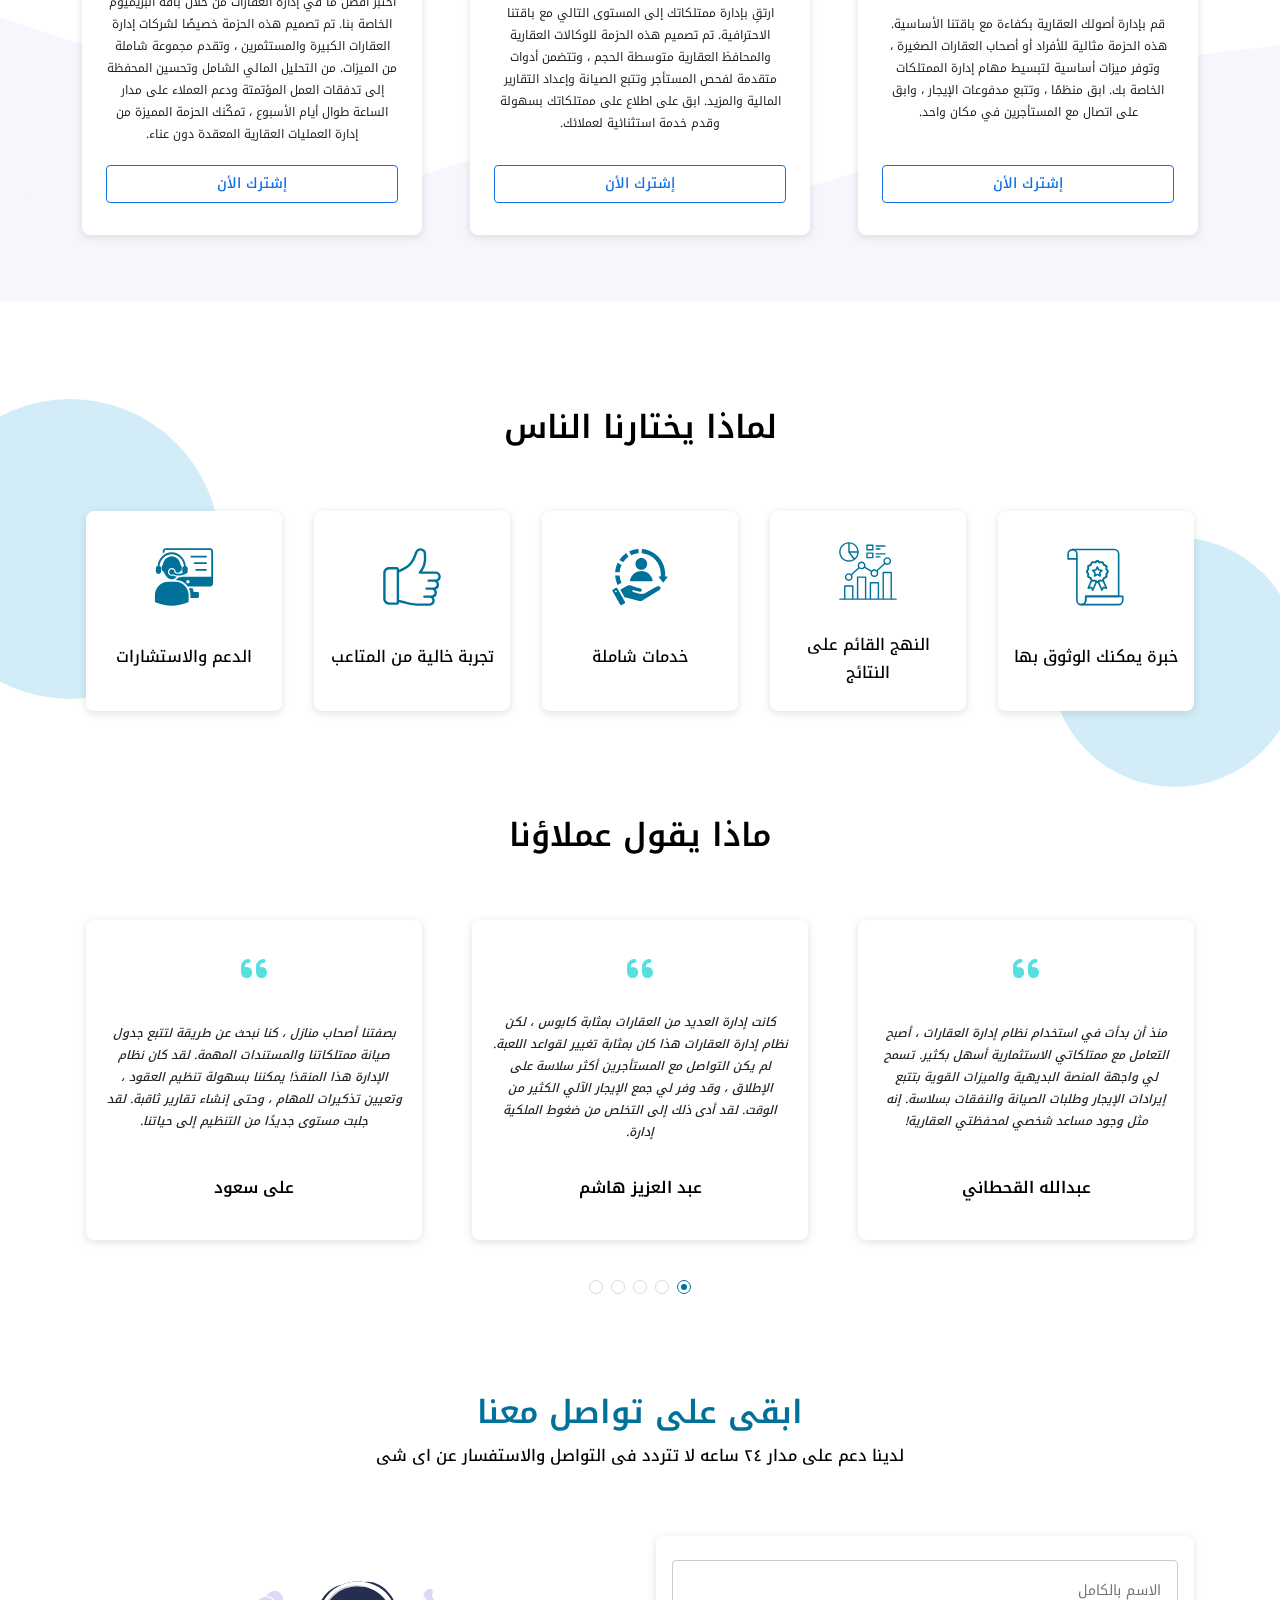
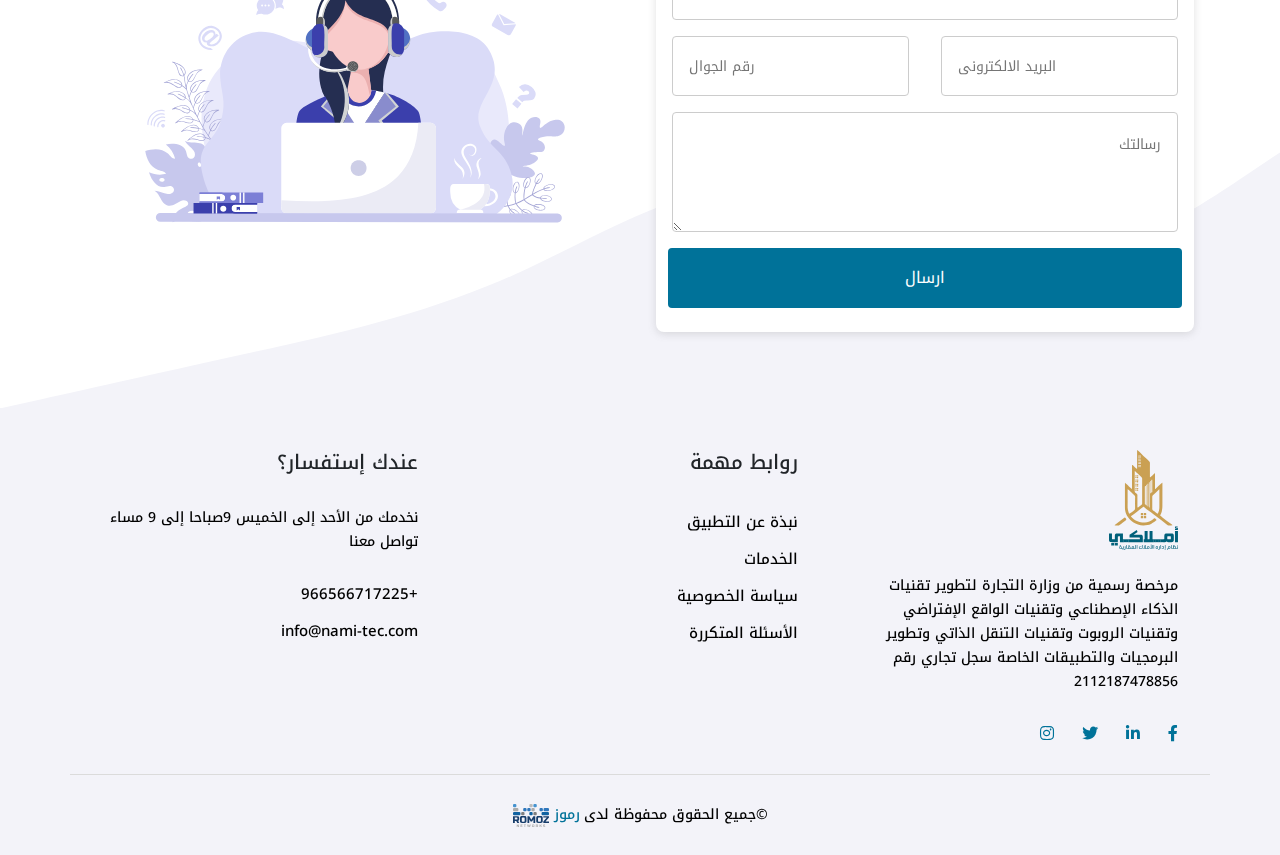
==== commit 9a57cfcc: "#xc" ====
--- a/index.html
+++ b/index.html
@@ -25,20 +25,20 @@
                 </a>
                 <ul class="nav-links">
                     <li>
-                        <a href="#home" class="nav-link home">الرئيسية</a>
+                        <a href="index.html#home" class="nav-link home active">الرئيسية</a>
                     </li>
                     <li>
-                        <a href="#about" class="nav-link about">نبذة عن التطبيق</a>
+                        <a href="index.html#about" class="nav-link about">نبذة عن التطبيق</a>
                     </li>
                     <li>
-                        <a href="#service" class="nav-link service">الخدمات</a>
+                        <a href="index.html#service" class="nav-link service">الخدمات</a>
                     </li>
                     <li>
-                        <a href="#contact" class="nav-link contact">تواصل معنا</a>
+                        <a href="index.html#contact" class="nav-link contact">تواصل معنا</a>
                     </li>
                 </ul>
                 <div class="buttons">
-                    <a href="tel:011-293-8888"><i class="fa-sharp fa-solid fa-headset"></i></a>
+                    <a href="tel:+966566717225"><i class="fa-sharp fa-solid fa-headset"></i></a>
                     <a href="#!">EN</a>
                     <a href="javascript:void(0)" id="toggle"><i class="fa-sharp fa-solid fa-bars"></i></a>
                 </div>
@@ -565,10 +565,10 @@
                     <h5 class="footer-title ">روابط مهمة</h5>
                     <ul class="links">
                         <li>
-                            <a href="#about">نبذة عن التطبيق</a>
-                        </li>
-                        <li>
-                            <a href="#service">الخدمات</a>
+                            <a href="index.html#about">نبذة عن التطبيق</a>
+                        </li>
+                        <li>
+                            <a href="index.html#service">الخدمات</a>
                         </li>
                         <li>
                             <a href="privacy-policy.html">سياسة الخصوصية</a>
